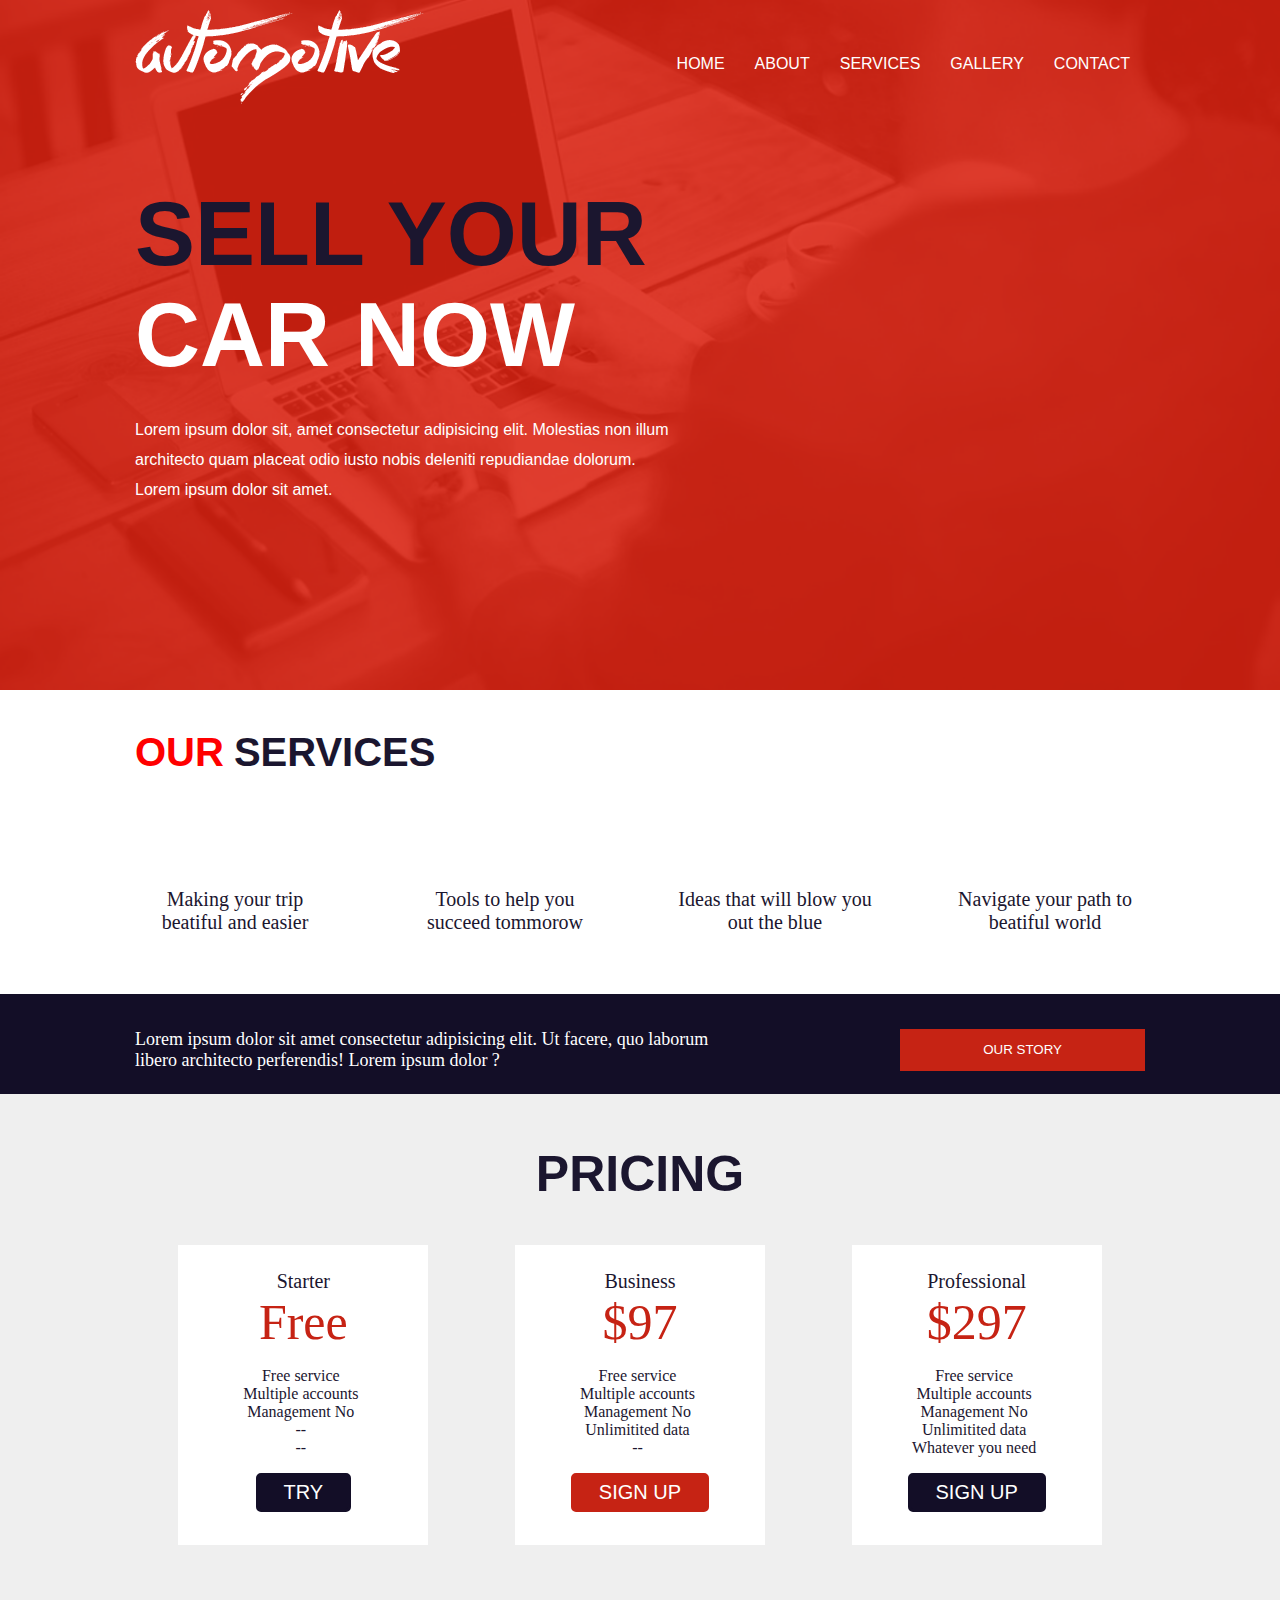
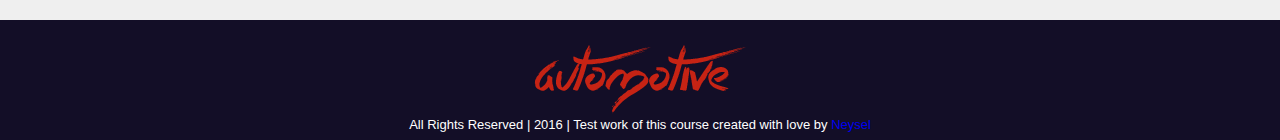
==== index.html @ a09e6fdf "test" ====
<!DOCTYPE html>
<html lang="en">
<head>
    <meta charset="UTF-8">
    <meta name="viewport" content="width=device-width, initial-scale=1.0">
    <link rel="stylesheet" href="css/site_page_work.css">
    <link rel="stylesheet" href="css/font-awesome.css">
   
    <title>Document</title>
</head>
<body>
  <div class="box">
      <!-- контейнер до синей коробки -->
      <div class="container">
              <div class="box_red">
                  <div class="menu">
                    <img src="img/png_for_work/Logo.png" alt="">
                    <div class="menu_items">
                      <div class="menu_item"> <a href="#"> HOME</a></div>
                      <div class="menu_item"> <a href="#"> ABOUT</a></div>
                      <div class="menu_item"> <a href="#"> SERVICES</a></div>
                      <div class="menu_item"> <a href="#"> GALLERY</a></div>
                      <div class="menu_item"> <a href="#"> contact</a></div>
                    </div>
                 </div>
               <div class="main">
                    <h1 class="main_text_big blue">SELL YOUR</h1>
                    <h1 class="main_text_big white">CAR NOW</h1>
                    <div class="main_text_small white">Lorem ipsum dolor sit, amet consectetur adipisicing elit. Molestias non illum architecto quam placeat odio iusto nobis deleniti repudiandae dolorum. Lorem ipsum dolor sit amet.</div>
                  </div>
              </div>
               <div class="box_white">
                 <div class="blue"></div>
                 </div>
                 <div class="menu_box_w"> <div class="red">OUR</div>SERVICES</div>
                    <div class="items">
                      <div class="item">
                        <i class="fa fa-heart-o" aria-hidden="true"></i>
                        <div class="text_item_box_w">Making your trip beatiful and easier</div>
                      </div>
                      <div class="item">
                        <i class="fa fa-wrench" aria-hidden="true"></i>
                        <div class="text_item_box_w">Tools to help you succeed tommorow</div>
                      </div>
                      <div class="item">
                        <i class="fa fa-lightbulb-o" aria-hidden="true"></i>
                        <div class="text_item_box_w">Ideas that will blow you out the blue</div>
                      </div>
                      <div class="item">
                        <i class="fa fa-compass" aria-hidden="true"></i>
                        <div class="text_item_box_w
                        ">Navigate your path to beatiful world</div>
                      </div>
                    </div>
                           <!-- контейнер до синей коробки -->
    </div>
                        <div class="box_blue">
                          <div class="container">
                            <div class="box_b_1">
                              <div class="text_blue_box">Lorem ipsum dolor sit amet consectetur adipisicing elit. Ut facere, quo laborum libero architecto perferendis! Lorem ipsum dolor ?</div>
                              <button class="blue_box">OUR STORY</button>
                          </div>
                    </div>
                  </div>
                <div class="box_w_2">
                  <div class="container">
                   <h2>PRICING</h2>
                   <div class="items_2">
                     <div class="cards">
                       <div class="head_item">Starter</div>
                       <div class="price">Free</div>
                       <ul class="pluses">
                         <li>Free service</li>
                         <li>Multiple accounts</li>
                         <li>Management No</li>
                         <li>--</li>
                         <li>--</li>
                       </ul>
                       <button class="B try">TRY</button>
                     </div>
                     <div class="cards">
                      <div class="head_item">Business</div>
                      <div class="price">$97</div>
                      <ul class="pluses">
                        <li>Free service</li>
                        <li>Multiple accounts</li>
                        <li>Management No</li>
                        <li>Unlimitited data</li>
                        <li>--</li>
                      </ul>
                      <button class="B Business">SIGN UP</button>
                     </div>
                     <div class="cards">
                      <div class="head_item">Professional</div>
                      <div class="price">$297</div>
                      <ul class="pluses">
                        <li>Free service</li>
                        <li>Multiple accounts</li>
                        <li>Management No</li>
                        <li>Unlimitited data</li>
                        <li>Whatever you need</li>
                      </ul>
                      <button class="B Professional">SIGN UP</button>
                     </div>
                   </div>
                  </div>
                </div>
                   <div class="box_blue__footer">
                    <div class="container">
                      <img class="logo_copy" src="img/png_for_work/Logo copy.png" alt="">
                     <div class="footer_text">All Rights Reserved | 2016 | Test work of this course created with love by <a href="#">Neysel</a></div>
                     
                    </div>
                   </div>
                </div>
          </div>
         
          
</body>
</html>
---- css/site_page_work.css ----
* {
    box-sizing: border-box;
}
.box {
    background-image: url(../img/png_for_work/layer13.png);
    background-size: cover;
    max-height: 690px;
    color: #1b162f;
}
.container {
    text-align: center;
    width: 1010px;
    text-decoration: none;
    margin: 0 auto;
    font-family: arial;
}
ul {
    list-style: none;
}
a {
    text-decoration: none;
}
body {
    margin: 0;
}
.white {
    color: white;
}
.red {
    color: red;
}
.menu {
    display: flex;
    justify-content: space-between;
    padding-top: 10px;
}


.menu_items {
    padding-top: 45px;
    display: flex;
    justify-content: right;
    text-transform: uppercase;
}

.menu_item a {
    color: white;
    padding: 15px;
}

.menu_item a:hover {
background-color: rgb(9, 9, 56);
border-radius: 10px;
}


.main {
    width: 550px;
    padding-top: 50px;
    text-align: left;
}

.main_text_big {
    font-size: 90px;
    line-height: 40px;
}
.main_text_small {
    text-align: left;
    line-height: 30px;
    font-family: 'Trebuchet MS', 'Lucida Sans Unicode', 'Lucida Grande', 'Lucida Sans', Arial, sans-serif;
}

.menu_box_w {
    margin-top: 225px;
    display: flex;
    text-align: left;
    font-size: 40px;
    font-weight: bold;
}

.menu_box_w .red {
    padding-right: 10px;
}

.items {
    margin-top: 75px;
    display: flex;
    font-family: 'Times New Roman', Times, serif;
    justify-content: space-between;
}
.item {
    width: 200px;
}
.fa {
    font-size: 150px;
}

.text_item_box_w {
    margin-top: 20px;
    font-size: 20px;
}

.box_blue {
    margin-top: 60px;
    background-color: #130e27;
    height: 100px;
}
.box_b_1 {
    display: flex;
    color: white;
    justify-content: space-between;
}

.text_blue_box {
    margin-top: 35px;
    text-align: left;
    width: 600px;
    font-family: 'Times New Roman', Times, serif;
    font-size: 18px;
}
button.blue_box {
    background-color: #c62314;
    color: white;
    border: #c62314 solid;
    cursor: pointer;
    padding: 0px 80px;
    margin-top: 35px;
}

.box_w_2 {
    padding-top: 10px;
    background-color: #efefef;
    padding-bottom: 75px;
}

h2 {
    text-align: center;
    font-size: 50px;
}


.items_2 {
    display: flex;
    justify-content: space-around;
}
.cards { 
    padding-top: 25px;
    height: 300px;
    width: 250px;
    background-color: #fff;
    font-family: 'Times New Roman';
}
.head_item {
 font-size: 20px;
}
.price {
    color: #c62314;
    font-size: 50px;
}

.pluses {
    margin-right: 45px;
}

button.B {
    padding: 5px 25px;
    color: #fff;
    font-size: 20px;
}
button.try {
   background-color: #130e27;
   border: #130e27 solid;
   cursor: pointer;
   border-radius: 5px;
}
.Business {
    background-color: #c62314;
    border: #c62314 solid;
    cursor: pointer;
    border-radius: 5px;
 }
.Professional {
    background-color: #130e27;
    border: #130e27 solid;
    cursor: pointer;
    border-radius: 5px;
 }
.box_blue__footer {
    padding-top: 25px;
    background-color: #130e27;
    height: 120px;
    font-size: 13px;
}
.footer_text {
    
    color: #fff;
}
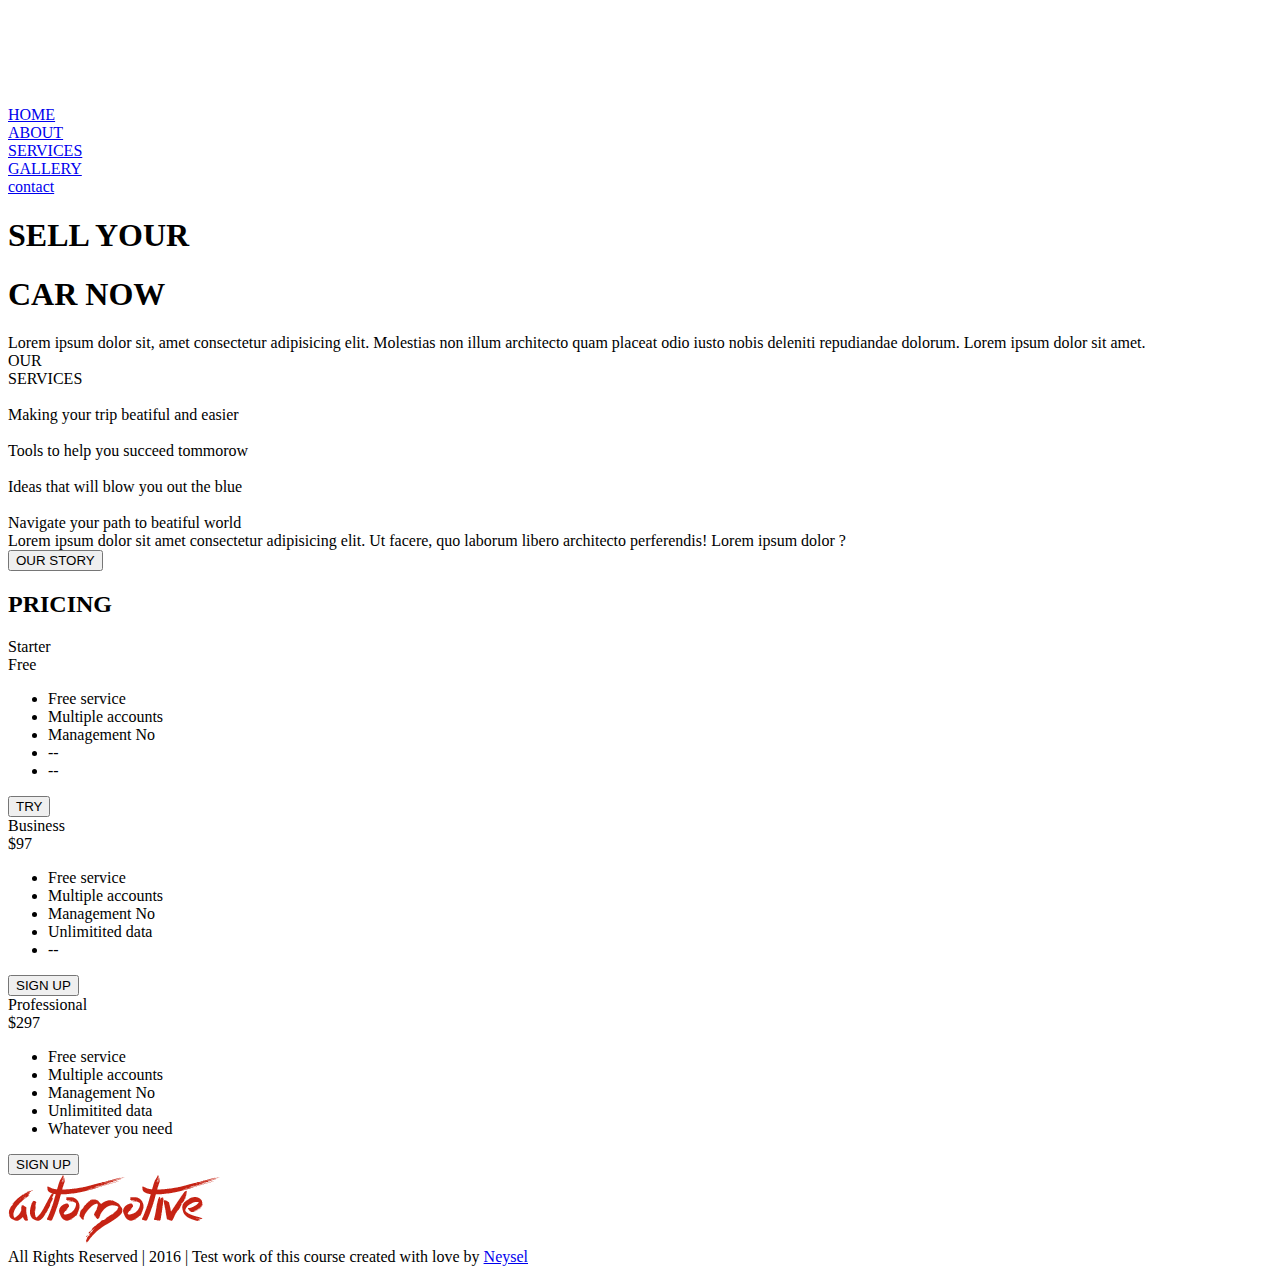
==== commit e72ce50e: "test" ====
--- a/index.html
+++ b/index.html
@@ -3,7 +3,7 @@
 <head>
     <meta charset="UTF-8">
     <meta name="viewport" content="width=device-width, initial-scale=1.0">
-    <link rel="stylesheet" href="css/site_page_work.css">
+    <!-- <link rel="stylesheet" href="css/site_page_work.css"> -->
     <link rel="stylesheet" href="css/font-awesome.css">
    
     <title>Document</title>
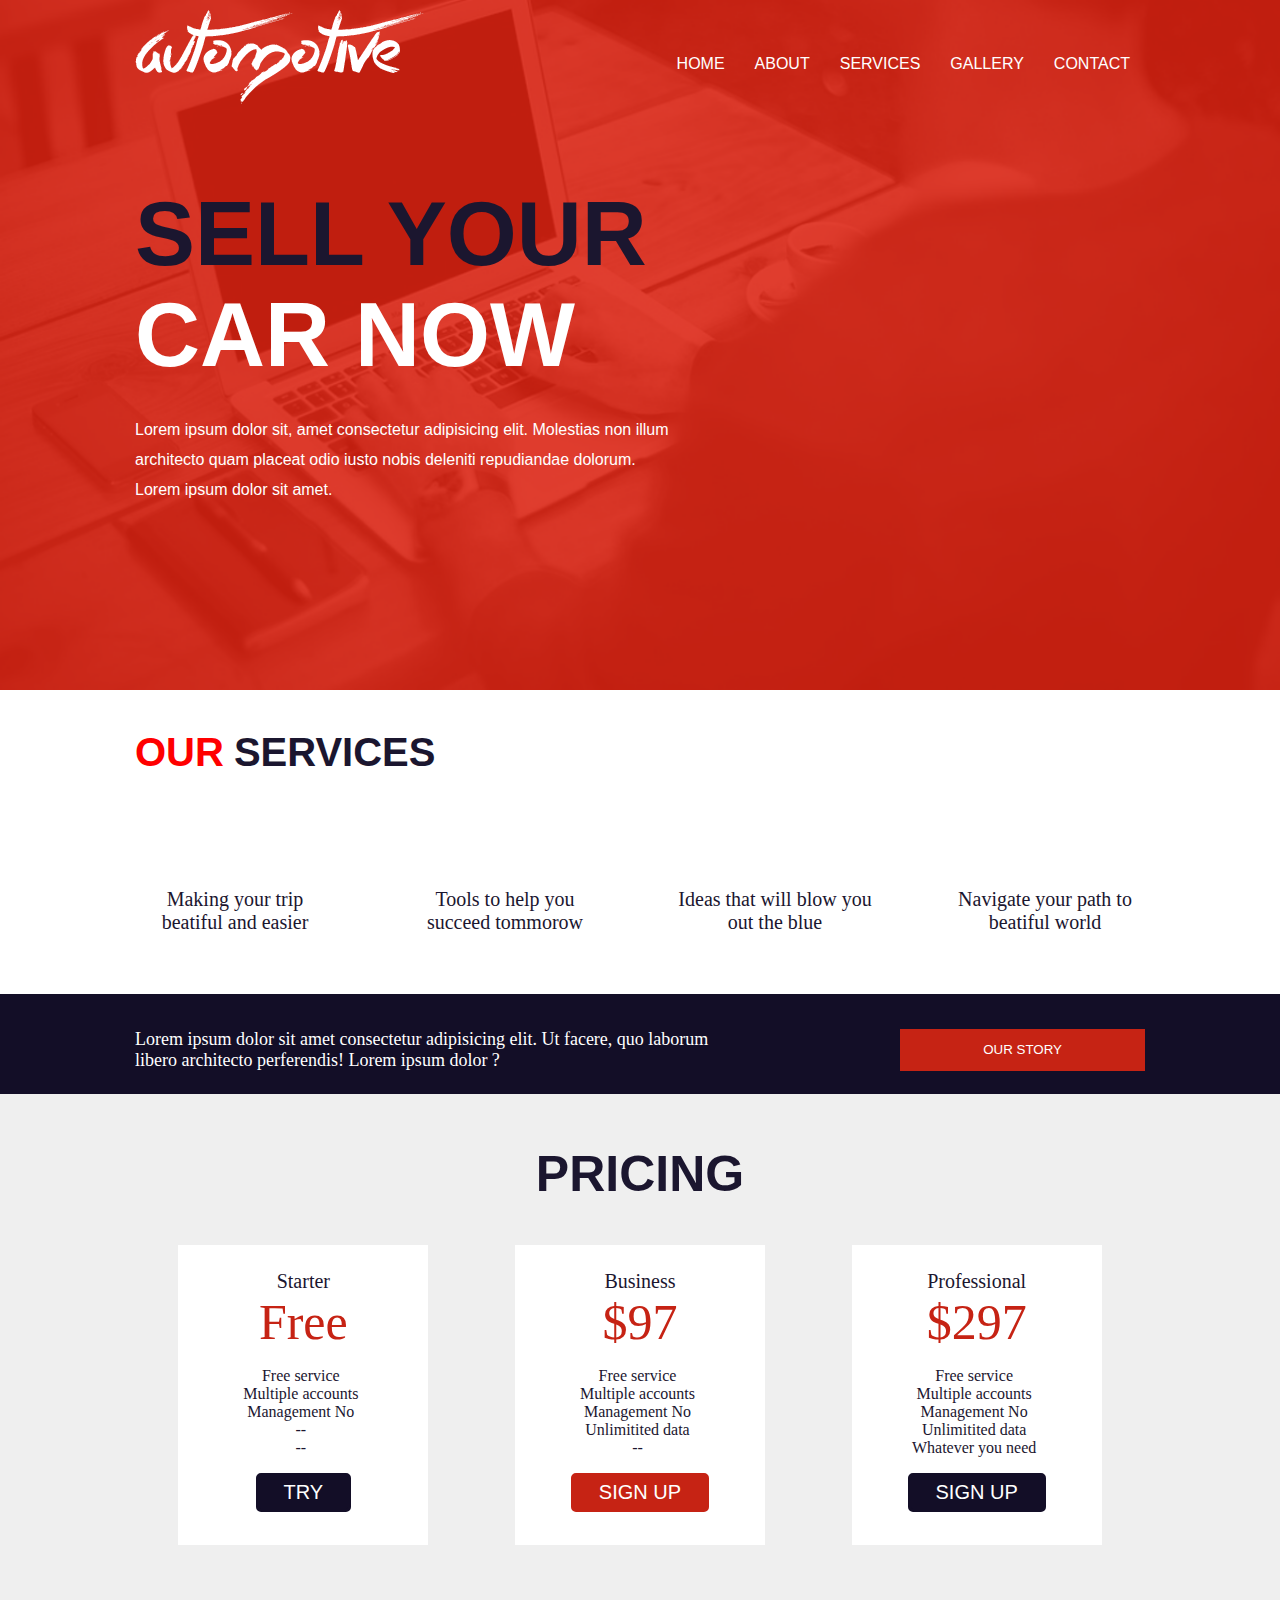
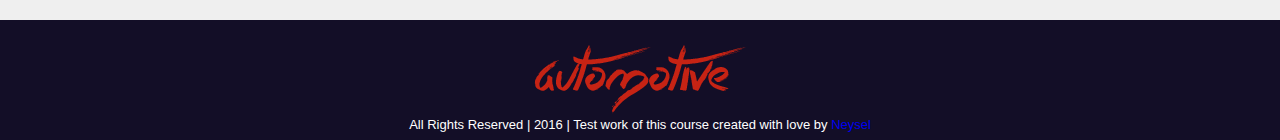
==== commit 5bfcbf96: "TEST TEST" ====
--- a/index.html
+++ b/index.html
@@ -3,7 +3,7 @@
 <head>
     <meta charset="UTF-8">
     <meta name="viewport" content="width=device-width, initial-scale=1.0">
-    <!-- <link rel="stylesheet" href="css/site_page_work.css"> -->
+    <link rel="stylesheet" href="css/site_page_work.css">
     <link rel="stylesheet" href="css/font-awesome.css">
    
     <title>Document</title>
--- a/css/site_page_work.css
+++ b/css/site_page_work.css
@@ -195,3 +195,2338 @@
     
     color: #fff;
 }
+
+
+/* TEST TEST */
+
+@font-face {
+    font-family: 'FontAwesome';
+    src: url('../fonts/fontawesome-webfont.eot?v=4.7.0');
+    src: url('../fonts/fontawesome-webfont.eot?#iefix&v=4.7.0') format('embedded-opentype'), url('../fonts/fontawesome-webfont.woff2?v=4.7.0') format('woff2'), url('../fonts/fontawesome-webfont.woff?v=4.7.0') format('woff'), url('../fonts/fontawesome-webfont.ttf?v=4.7.0') format('truetype'), url('../fonts/fontawesome-webfont.svg?v=4.7.0#fontawesomeregular') format('svg');
+    font-weight: normal;
+    font-style: normal;
+  }
+  .fa {
+    display: inline-block;
+    font: normal normal normal 14px/1 FontAwesome;
+    font-size: inherit;
+    text-rendering: auto;
+    -webkit-font-smoothing: antialiased;
+    -moz-osx-font-smoothing: grayscale;
+  }
+  /* makes the font 33% larger relative to the icon container */
+  .fa-lg {
+    font-size: 1.33333333em;
+    line-height: 0.75em;
+    vertical-align: -15%;
+  }
+  .fa-2x {
+    font-size: 2em;
+  }
+  .fa-3x {
+    font-size: 3em;
+  }
+  .fa-4x {
+    font-size: 4em;
+  }
+  .fa-5x {
+    font-size: 5em;
+  }
+  .fa-fw {
+    width: 1.28571429em;
+    text-align: center;
+  }
+  .fa-ul {
+    padding-left: 0;
+    margin-left: 2.14285714em;
+    list-style-type: none;
+  }
+  .fa-ul > li {
+    position: relative;
+  }
+  .fa-li {
+    position: absolute;
+    left: -2.14285714em;
+    width: 2.14285714em;
+    top: 0.14285714em;
+    text-align: center;
+  }
+  .fa-li.fa-lg {
+    left: -1.85714286em;
+  }
+  .fa-border {
+    padding: .2em .25em .15em;
+    border: solid 0.08em #eeeeee;
+    border-radius: .1em;
+  }
+  .fa-pull-left {
+    float: left;
+  }
+  .fa-pull-right {
+    float: right;
+  }
+  .fa.fa-pull-left {
+    margin-right: .3em;
+  }
+  .fa.fa-pull-right {
+    margin-left: .3em;
+  }
+  /* Deprecated as of 4.4.0 */
+  .pull-right {
+    float: right;
+  }
+  .pull-left {
+    float: left;
+  }
+  .fa.pull-left {
+    margin-right: .3em;
+  }
+  .fa.pull-right {
+    margin-left: .3em;
+  }
+  .fa-spin {
+    -webkit-animation: fa-spin 2s infinite linear;
+    animation: fa-spin 2s infinite linear;
+  }
+  .fa-pulse {
+    -webkit-animation: fa-spin 1s infinite steps(8);
+    animation: fa-spin 1s infinite steps(8);
+  }
+  @-webkit-keyframes fa-spin {
+    0% {
+      -webkit-transform: rotate(0deg);
+      transform: rotate(0deg);
+    }
+    100% {
+      -webkit-transform: rotate(359deg);
+      transform: rotate(359deg);
+    }
+  }
+  @keyframes fa-spin {
+    0% {
+      -webkit-transform: rotate(0deg);
+      transform: rotate(0deg);
+    }
+    100% {
+      -webkit-transform: rotate(359deg);
+      transform: rotate(359deg);
+    }
+  }
+  .fa-rotate-90 {
+    -ms-filter: "progid:DXImageTransform.Microsoft.BasicImage(rotation=1)";
+    -webkit-transform: rotate(90deg);
+    -ms-transform: rotate(90deg);
+    transform: rotate(90deg);
+  }
+  .fa-rotate-180 {
+    -ms-filter: "progid:DXImageTransform.Microsoft.BasicImage(rotation=2)";
+    -webkit-transform: rotate(180deg);
+    -ms-transform: rotate(180deg);
+    transform: rotate(180deg);
+  }
+  .fa-rotate-270 {
+    -ms-filter: "progid:DXImageTransform.Microsoft.BasicImage(rotation=3)";
+    -webkit-transform: rotate(270deg);
+    -ms-transform: rotate(270deg);
+    transform: rotate(270deg);
+  }
+  .fa-flip-horizontal {
+    -ms-filter: "progid:DXImageTransform.Microsoft.BasicImage(rotation=0, mirror=1)";
+    -webkit-transform: scale(-1, 1);
+    -ms-transform: scale(-1, 1);
+    transform: scale(-1, 1);
+  }
+  .fa-flip-vertical {
+    -ms-filter: "progid:DXImageTransform.Microsoft.BasicImage(rotation=2, mirror=1)";
+    -webkit-transform: scale(1, -1);
+    -ms-transform: scale(1, -1);
+    transform: scale(1, -1);
+  }
+  :root .fa-rotate-90,
+  :root .fa-rotate-180,
+  :root .fa-rotate-270,
+  :root .fa-flip-horizontal,
+  :root .fa-flip-vertical {
+    filter: none;
+  }
+  .fa-stack {
+    position: relative;
+    display: inline-block;
+    width: 2em;
+    height: 2em;
+    line-height: 2em;
+    vertical-align: middle;
+  }
+  .fa-stack-1x,
+  .fa-stack-2x {
+    position: absolute;
+    left: 0;
+    width: 100%;
+    text-align: center;
+  }
+  .fa-stack-1x {
+    line-height: inherit;
+  }
+  .fa-stack-2x {
+    font-size: 2em;
+  }
+  .fa-inverse {
+    color: #ffffff;
+  }
+  /* Font Awesome uses the Unicode Private Use Area (PUA) to ensure screen
+     readers do not read off random characters that represent icons */
+  .fa-glass:before {
+    content: "\f000";
+  }
+  .fa-music:before {
+    content: "\f001";
+  }
+  .fa-search:before {
+    content: "\f002";
+  }
+  .fa-envelope-o:before {
+    content: "\f003";
+  }
+  .fa-heart:before {
+    content: "\f004";
+  }
+  .fa-star:before {
+    content: "\f005";
+  }
+  .fa-star-o:before {
+    content: "\f006";
+  }
+  .fa-user:before {
+    content: "\f007";
+  }
+  .fa-film:before {
+    content: "\f008";
+  }
+  .fa-th-large:before {
+    content: "\f009";
+  }
+  .fa-th:before {
+    content: "\f00a";
+  }
+  .fa-th-list:before {
+    content: "\f00b";
+  }
+  .fa-check:before {
+    content: "\f00c";
+  }
+  .fa-remove:before,
+  .fa-close:before,
+  .fa-times:before {
+    content: "\f00d";
+  }
+  .fa-search-plus:before {
+    content: "\f00e";
+  }
+  .fa-search-minus:before {
+    content: "\f010";
+  }
+  .fa-power-off:before {
+    content: "\f011";
+  }
+  .fa-signal:before {
+    content: "\f012";
+  }
+  .fa-gear:before,
+  .fa-cog:before {
+    content: "\f013";
+  }
+  .fa-trash-o:before {
+    content: "\f014";
+  }
+  .fa-home:before {
+    content: "\f015";
+  }
+  .fa-file-o:before {
+    content: "\f016";
+  }
+  .fa-clock-o:before {
+    content: "\f017";
+  }
+  .fa-road:before {
+    content: "\f018";
+  }
+  .fa-download:before {
+    content: "\f019";
+  }
+  .fa-arrow-circle-o-down:before {
+    content: "\f01a";
+  }
+  .fa-arrow-circle-o-up:before {
+    content: "\f01b";
+  }
+  .fa-inbox:before {
+    content: "\f01c";
+  }
+  .fa-play-circle-o:before {
+    content: "\f01d";
+  }
+  .fa-rotate-right:before,
+  .fa-repeat:before {
+    content: "\f01e";
+  }
+  .fa-refresh:before {
+    content: "\f021";
+  }
+  .fa-list-alt:before {
+    content: "\f022";
+  }
+  .fa-lock:before {
+    content: "\f023";
+  }
+  .fa-flag:before {
+    content: "\f024";
+  }
+  .fa-headphones:before {
+    content: "\f025";
+  }
+  .fa-volume-off:before {
+    content: "\f026";
+  }
+  .fa-volume-down:before {
+    content: "\f027";
+  }
+  .fa-volume-up:before {
+    content: "\f028";
+  }
+  .fa-qrcode:before {
+    content: "\f029";
+  }
+  .fa-barcode:before {
+    content: "\f02a";
+  }
+  .fa-tag:before {
+    content: "\f02b";
+  }
+  .fa-tags:before {
+    content: "\f02c";
+  }
+  .fa-book:before {
+    content: "\f02d";
+  }
+  .fa-bookmark:before {
+    content: "\f02e";
+  }
+  .fa-print:before {
+    content: "\f02f";
+  }
+  .fa-camera:before {
+    content: "\f030";
+  }
+  .fa-font:before {
+    content: "\f031";
+  }
+  .fa-bold:before {
+    content: "\f032";
+  }
+  .fa-italic:before {
+    content: "\f033";
+  }
+  .fa-text-height:before {
+    content: "\f034";
+  }
+  .fa-text-width:before {
+    content: "\f035";
+  }
+  .fa-align-left:before {
+    content: "\f036";
+  }
+  .fa-align-center:before {
+    content: "\f037";
+  }
+  .fa-align-right:before {
+    content: "\f038";
+  }
+  .fa-align-justify:before {
+    content: "\f039";
+  }
+  .fa-list:before {
+    content: "\f03a";
+  }
+  .fa-dedent:before,
+  .fa-outdent:before {
+    content: "\f03b";
+  }
+  .fa-indent:before {
+    content: "\f03c";
+  }
+  .fa-video-camera:before {
+    content: "\f03d";
+  }
+  .fa-photo:before,
+  .fa-image:before,
+  .fa-picture-o:before {
+    content: "\f03e";
+  }
+  .fa-pencil:before {
+    content: "\f040";
+  }
+  .fa-map-marker:before {
+    content: "\f041";
+  }
+  .fa-adjust:before {
+    content: "\f042";
+  }
+  .fa-tint:before {
+    content: "\f043";
+  }
+  .fa-edit:before,
+  .fa-pencil-square-o:before {
+    content: "\f044";
+  }
+  .fa-share-square-o:before {
+    content: "\f045";
+  }
+  .fa-check-square-o:before {
+    content: "\f046";
+  }
+  .fa-arrows:before {
+    content: "\f047";
+  }
+  .fa-step-backward:before {
+    content: "\f048";
+  }
+  .fa-fast-backward:before {
+    content: "\f049";
+  }
+  .fa-backward:before {
+    content: "\f04a";
+  }
+  .fa-play:before {
+    content: "\f04b";
+  }
+  .fa-pause:before {
+    content: "\f04c";
+  }
+  .fa-stop:before {
+    content: "\f04d";
+  }
+  .fa-forward:before {
+    content: "\f04e";
+  }
+  .fa-fast-forward:before {
+    content: "\f050";
+  }
+  .fa-step-forward:before {
+    content: "\f051";
+  }
+  .fa-eject:before {
+    content: "\f052";
+  }
+  .fa-chevron-left:before {
+    content: "\f053";
+  }
+  .fa-chevron-right:before {
+    content: "\f054";
+  }
+  .fa-plus-circle:before {
+    content: "\f055";
+  }
+  .fa-minus-circle:before {
+    content: "\f056";
+  }
+  .fa-times-circle:before {
+    content: "\f057";
+  }
+  .fa-check-circle:before {
+    content: "\f058";
+  }
+  .fa-question-circle:before {
+    content: "\f059";
+  }
+  .fa-info-circle:before {
+    content: "\f05a";
+  }
+  .fa-crosshairs:before {
+    content: "\f05b";
+  }
+  .fa-times-circle-o:before {
+    content: "\f05c";
+  }
+  .fa-check-circle-o:before {
+    content: "\f05d";
+  }
+  .fa-ban:before {
+    content: "\f05e";
+  }
+  .fa-arrow-left:before {
+    content: "\f060";
+  }
+  .fa-arrow-right:before {
+    content: "\f061";
+  }
+  .fa-arrow-up:before {
+    content: "\f062";
+  }
+  .fa-arrow-down:before {
+    content: "\f063";
+  }
+  .fa-mail-forward:before,
+  .fa-share:before {
+    content: "\f064";
+  }
+  .fa-expand:before {
+    content: "\f065";
+  }
+  .fa-compress:before {
+    content: "\f066";
+  }
+  .fa-plus:before {
+    content: "\f067";
+  }
+  .fa-minus:before {
+    content: "\f068";
+  }
+  .fa-asterisk:before {
+    content: "\f069";
+  }
+  .fa-exclamation-circle:before {
+    content: "\f06a";
+  }
+  .fa-gift:before {
+    content: "\f06b";
+  }
+  .fa-leaf:before {
+    content: "\f06c";
+  }
+  .fa-fire:before {
+    content: "\f06d";
+  }
+  .fa-eye:before {
+    content: "\f06e";
+  }
+  .fa-eye-slash:before {
+    content: "\f070";
+  }
+  .fa-warning:before,
+  .fa-exclamation-triangle:before {
+    content: "\f071";
+  }
+  .fa-plane:before {
+    content: "\f072";
+  }
+  .fa-calendar:before {
+    content: "\f073";
+  }
+  .fa-random:before {
+    content: "\f074";
+  }
+  .fa-comment:before {
+    content: "\f075";
+  }
+  .fa-magnet:before {
+    content: "\f076";
+  }
+  .fa-chevron-up:before {
+    content: "\f077";
+  }
+  .fa-chevron-down:before {
+    content: "\f078";
+  }
+  .fa-retweet:before {
+    content: "\f079";
+  }
+  .fa-shopping-cart:before {
+    content: "\f07a";
+  }
+  .fa-folder:before {
+    content: "\f07b";
+  }
+  .fa-folder-open:before {
+    content: "\f07c";
+  }
+  .fa-arrows-v:before {
+    content: "\f07d";
+  }
+  .fa-arrows-h:before {
+    content: "\f07e";
+  }
+  .fa-bar-chart-o:before,
+  .fa-bar-chart:before {
+    content: "\f080";
+  }
+  .fa-twitter-square:before {
+    content: "\f081";
+  }
+  .fa-facebook-square:before {
+    content: "\f082";
+  }
+  .fa-camera-retro:before {
+    content: "\f083";
+  }
+  .fa-key:before {
+    content: "\f084";
+  }
+  .fa-gears:before,
+  .fa-cogs:before {
+    content: "\f085";
+  }
+  .fa-comments:before {
+    content: "\f086";
+  }
+  .fa-thumbs-o-up:before {
+    content: "\f087";
+  }
+  .fa-thumbs-o-down:before {
+    content: "\f088";
+  }
+  .fa-star-half:before {
+    content: "\f089";
+  }
+  .fa-heart-o:before {
+    content: "\f08a";
+  }
+  .fa-sign-out:before {
+    content: "\f08b";
+  }
+  .fa-linkedin-square:before {
+    content: "\f08c";
+  }
+  .fa-thumb-tack:before {
+    content: "\f08d";
+  }
+  .fa-external-link:before {
+    content: "\f08e";
+  }
+  .fa-sign-in:before {
+    content: "\f090";
+  }
+  .fa-trophy:before {
+    content: "\f091";
+  }
+  .fa-github-square:before {
+    content: "\f092";
+  }
+  .fa-upload:before {
+    content: "\f093";
+  }
+  .fa-lemon-o:before {
+    content: "\f094";
+  }
+  .fa-phone:before {
+    content: "\f095";
+  }
+  .fa-square-o:before {
+    content: "\f096";
+  }
+  .fa-bookmark-o:before {
+    content: "\f097";
+  }
+  .fa-phone-square:before {
+    content: "\f098";
+  }
+  .fa-twitter:before {
+    content: "\f099";
+  }
+  .fa-facebook-f:before,
+  .fa-facebook:before {
+    content: "\f09a";
+  }
+  .fa-github:before {
+    content: "\f09b";
+  }
+  .fa-unlock:before {
+    content: "\f09c";
+  }
+  .fa-credit-card:before {
+    content: "\f09d";
+  }
+  .fa-feed:before,
+  .fa-rss:before {
+    content: "\f09e";
+  }
+  .fa-hdd-o:before {
+    content: "\f0a0";
+  }
+  .fa-bullhorn:before {
+    content: "\f0a1";
+  }
+  .fa-bell:before {
+    content: "\f0f3";
+  }
+  .fa-certificate:before {
+    content: "\f0a3";
+  }
+  .fa-hand-o-right:before {
+    content: "\f0a4";
+  }
+  .fa-hand-o-left:before {
+    content: "\f0a5";
+  }
+  .fa-hand-o-up:before {
+    content: "\f0a6";
+  }
+  .fa-hand-o-down:before {
+    content: "\f0a7";
+  }
+  .fa-arrow-circle-left:before {
+    content: "\f0a8";
+  }
+  .fa-arrow-circle-right:before {
+    content: "\f0a9";
+  }
+  .fa-arrow-circle-up:before {
+    content: "\f0aa";
+  }
+  .fa-arrow-circle-down:before {
+    content: "\f0ab";
+  }
+  .fa-globe:before {
+    content: "\f0ac";
+  }
+  .fa-wrench:before {
+    content: "\f0ad";
+  }
+  .fa-tasks:before {
+    content: "\f0ae";
+  }
+  .fa-filter:before {
+    content: "\f0b0";
+  }
+  .fa-briefcase:before {
+    content: "\f0b1";
+  }
+  .fa-arrows-alt:before {
+    content: "\f0b2";
+  }
+  .fa-group:before,
+  .fa-users:before {
+    content: "\f0c0";
+  }
+  .fa-chain:before,
+  .fa-link:before {
+    content: "\f0c1";
+  }
+  .fa-cloud:before {
+    content: "\f0c2";
+  }
+  .fa-flask:before {
+    content: "\f0c3";
+  }
+  .fa-cut:before,
+  .fa-scissors:before {
+    content: "\f0c4";
+  }
+  .fa-copy:before,
+  .fa-files-o:before {
+    content: "\f0c5";
+  }
+  .fa-paperclip:before {
+    content: "\f0c6";
+  }
+  .fa-save:before,
+  .fa-floppy-o:before {
+    content: "\f0c7";
+  }
+  .fa-square:before {
+    content: "\f0c8";
+  }
+  .fa-navicon:before,
+  .fa-reorder:before,
+  .fa-bars:before {
+    content: "\f0c9";
+  }
+  .fa-list-ul:before {
+    content: "\f0ca";
+  }
+  .fa-list-ol:before {
+    content: "\f0cb";
+  }
+  .fa-strikethrough:before {
+    content: "\f0cc";
+  }
+  .fa-underline:before {
+    content: "\f0cd";
+  }
+  .fa-table:before {
+    content: "\f0ce";
+  }
+  .fa-magic:before {
+    content: "\f0d0";
+  }
+  .fa-truck:before {
+    content: "\f0d1";
+  }
+  .fa-pinterest:before {
+    content: "\f0d2";
+  }
+  .fa-pinterest-square:before {
+    content: "\f0d3";
+  }
+  .fa-google-plus-square:before {
+    content: "\f0d4";
+  }
+  .fa-google-plus:before {
+    content: "\f0d5";
+  }
+  .fa-money:before {
+    content: "\f0d6";
+  }
+  .fa-caret-down:before {
+    content: "\f0d7";
+  }
+  .fa-caret-up:before {
+    content: "\f0d8";
+  }
+  .fa-caret-left:before {
+    content: "\f0d9";
+  }
+  .fa-caret-right:before {
+    content: "\f0da";
+  }
+  .fa-columns:before {
+    content: "\f0db";
+  }
+  .fa-unsorted:before,
+  .fa-sort:before {
+    content: "\f0dc";
+  }
+  .fa-sort-down:before,
+  .fa-sort-desc:before {
+    content: "\f0dd";
+  }
+  .fa-sort-up:before,
+  .fa-sort-asc:before {
+    content: "\f0de";
+  }
+  .fa-envelope:before {
+    content: "\f0e0";
+  }
+  .fa-linkedin:before {
+    content: "\f0e1";
+  }
+  .fa-rotate-left:before,
+  .fa-undo:before {
+    content: "\f0e2";
+  }
+  .fa-legal:before,
+  .fa-gavel:before {
+    content: "\f0e3";
+  }
+  .fa-dashboard:before,
+  .fa-tachometer:before {
+    content: "\f0e4";
+  }
+  .fa-comment-o:before {
+    content: "\f0e5";
+  }
+  .fa-comments-o:before {
+    content: "\f0e6";
+  }
+  .fa-flash:before,
+  .fa-bolt:before {
+    content: "\f0e7";
+  }
+  .fa-sitemap:before {
+    content: "\f0e8";
+  }
+  .fa-umbrella:before {
+    content: "\f0e9";
+  }
+  .fa-paste:before,
+  .fa-clipboard:before {
+    content: "\f0ea";
+  }
+  .fa-lightbulb-o:before {
+    content: "\f0eb";
+  }
+  .fa-exchange:before {
+    content: "\f0ec";
+  }
+  .fa-cloud-download:before {
+    content: "\f0ed";
+  }
+  .fa-cloud-upload:before {
+    content: "\f0ee";
+  }
+  .fa-user-md:before {
+    content: "\f0f0";
+  }
+  .fa-stethoscope:before {
+    content: "\f0f1";
+  }
+  .fa-suitcase:before {
+    content: "\f0f2";
+  }
+  .fa-bell-o:before {
+    content: "\f0a2";
+  }
+  .fa-coffee:before {
+    content: "\f0f4";
+  }
+  .fa-cutlery:before {
+    content: "\f0f5";
+  }
+  .fa-file-text-o:before {
+    content: "\f0f6";
+  }
+  .fa-building-o:before {
+    content: "\f0f7";
+  }
+  .fa-hospital-o:before {
+    content: "\f0f8";
+  }
+  .fa-ambulance:before {
+    content: "\f0f9";
+  }
+  .fa-medkit:before {
+    content: "\f0fa";
+  }
+  .fa-fighter-jet:before {
+    content: "\f0fb";
+  }
+  .fa-beer:before {
+    content: "\f0fc";
+  }
+  .fa-h-square:before {
+    content: "\f0fd";
+  }
+  .fa-plus-square:before {
+    content: "\f0fe";
+  }
+  .fa-angle-double-left:before {
+    content: "\f100";
+  }
+  .fa-angle-double-right:before {
+    content: "\f101";
+  }
+  .fa-angle-double-up:before {
+    content: "\f102";
+  }
+  .fa-angle-double-down:before {
+    content: "\f103";
+  }
+  .fa-angle-left:before {
+    content: "\f104";
+  }
+  .fa-angle-right:before {
+    content: "\f105";
+  }
+  .fa-angle-up:before {
+    content: "\f106";
+  }
+  .fa-angle-down:before {
+    content: "\f107";
+  }
+  .fa-desktop:before {
+    content: "\f108";
+  }
+  .fa-laptop:before {
+    content: "\f109";
+  }
+  .fa-tablet:before {
+    content: "\f10a";
+  }
+  .fa-mobile-phone:before,
+  .fa-mobile:before {
+    content: "\f10b";
+  }
+  .fa-circle-o:before {
+    content: "\f10c";
+  }
+  .fa-quote-left:before {
+    content: "\f10d";
+  }
+  .fa-quote-right:before {
+    content: "\f10e";
+  }
+  .fa-spinner:before {
+    content: "\f110";
+  }
+  .fa-circle:before {
+    content: "\f111";
+  }
+  .fa-mail-reply:before,
+  .fa-reply:before {
+    content: "\f112";
+  }
+  .fa-github-alt:before {
+    content: "\f113";
+  }
+  .fa-folder-o:before {
+    content: "\f114";
+  }
+  .fa-folder-open-o:before {
+    content: "\f115";
+  }
+  .fa-smile-o:before {
+    content: "\f118";
+  }
+  .fa-frown-o:before {
+    content: "\f119";
+  }
+  .fa-meh-o:before {
+    content: "\f11a";
+  }
+  .fa-gamepad:before {
+    content: "\f11b";
+  }
+  .fa-keyboard-o:before {
+    content: "\f11c";
+  }
+  .fa-flag-o:before {
+    content: "\f11d";
+  }
+  .fa-flag-checkered:before {
+    content: "\f11e";
+  }
+  .fa-terminal:before {
+    content: "\f120";
+  }
+  .fa-code:before {
+    content: "\f121";
+  }
+  .fa-mail-reply-all:before,
+  .fa-reply-all:before {
+    content: "\f122";
+  }
+  .fa-star-half-empty:before,
+  .fa-star-half-full:before,
+  .fa-star-half-o:before {
+    content: "\f123";
+  }
+  .fa-location-arrow:before {
+    content: "\f124";
+  }
+  .fa-crop:before {
+    content: "\f125";
+  }
+  .fa-code-fork:before {
+    content: "\f126";
+  }
+  .fa-unlink:before,
+  .fa-chain-broken:before {
+    content: "\f127";
+  }
+  .fa-question:before {
+    content: "\f128";
+  }
+  .fa-info:before {
+    content: "\f129";
+  }
+  .fa-exclamation:before {
+    content: "\f12a";
+  }
+  .fa-superscript:before {
+    content: "\f12b";
+  }
+  .fa-subscript:before {
+    content: "\f12c";
+  }
+  .fa-eraser:before {
+    content: "\f12d";
+  }
+  .fa-puzzle-piece:before {
+    content: "\f12e";
+  }
+  .fa-microphone:before {
+    content: "\f130";
+  }
+  .fa-microphone-slash:before {
+    content: "\f131";
+  }
+  .fa-shield:before {
+    content: "\f132";
+  }
+  .fa-calendar-o:before {
+    content: "\f133";
+  }
+  .fa-fire-extinguisher:before {
+    content: "\f134";
+  }
+  .fa-rocket:before {
+    content: "\f135";
+  }
+  .fa-maxcdn:before {
+    content: "\f136";
+  }
+  .fa-chevron-circle-left:before {
+    content: "\f137";
+  }
+  .fa-chevron-circle-right:before {
+    content: "\f138";
+  }
+  .fa-chevron-circle-up:before {
+    content: "\f139";
+  }
+  .fa-chevron-circle-down:before {
+    content: "\f13a";
+  }
+  .fa-html5:before {
+    content: "\f13b";
+  }
+  .fa-css3:before {
+    content: "\f13c";
+  }
+  .fa-anchor:before {
+    content: "\f13d";
+  }
+  .fa-unlock-alt:before {
+    content: "\f13e";
+  }
+  .fa-bullseye:before {
+    content: "\f140";
+  }
+  .fa-ellipsis-h:before {
+    content: "\f141";
+  }
+  .fa-ellipsis-v:before {
+    content: "\f142";
+  }
+  .fa-rss-square:before {
+    content: "\f143";
+  }
+  .fa-play-circle:before {
+    content: "\f144";
+  }
+  .fa-ticket:before {
+    content: "\f145";
+  }
+  .fa-minus-square:before {
+    content: "\f146";
+  }
+  .fa-minus-square-o:before {
+    content: "\f147";
+  }
+  .fa-level-up:before {
+    content: "\f148";
+  }
+  .fa-level-down:before {
+    content: "\f149";
+  }
+  .fa-check-square:before {
+    content: "\f14a";
+  }
+  .fa-pencil-square:before {
+    content: "\f14b";
+  }
+  .fa-external-link-square:before {
+    content: "\f14c";
+  }
+  .fa-share-square:before {
+    content: "\f14d";
+  }
+  .fa-compass:before {
+    content: "\f14e";
+  }
+  .fa-toggle-down:before,
+  .fa-caret-square-o-down:before {
+    content: "\f150";
+  }
+  .fa-toggle-up:before,
+  .fa-caret-square-o-up:before {
+    content: "\f151";
+  }
+  .fa-toggle-right:before,
+  .fa-caret-square-o-right:before {
+    content: "\f152";
+  }
+  .fa-euro:before,
+  .fa-eur:before {
+    content: "\f153";
+  }
+  .fa-gbp:before {
+    content: "\f154";
+  }
+  .fa-dollar:before,
+  .fa-usd:before {
+    content: "\f155";
+  }
+  .fa-rupee:before,
+  .fa-inr:before {
+    content: "\f156";
+  }
+  .fa-cny:before,
+  .fa-rmb:before,
+  .fa-yen:before,
+  .fa-jpy:before {
+    content: "\f157";
+  }
+  .fa-ruble:before,
+  .fa-rouble:before,
+  .fa-rub:before {
+    content: "\f158";
+  }
+  .fa-won:before,
+  .fa-krw:before {
+    content: "\f159";
+  }
+  .fa-bitcoin:before,
+  .fa-btc:before {
+    content: "\f15a";
+  }
+  .fa-file:before {
+    content: "\f15b";
+  }
+  .fa-file-text:before {
+    content: "\f15c";
+  }
+  .fa-sort-alpha-asc:before {
+    content: "\f15d";
+  }
+  .fa-sort-alpha-desc:before {
+    content: "\f15e";
+  }
+  .fa-sort-amount-asc:before {
+    content: "\f160";
+  }
+  .fa-sort-amount-desc:before {
+    content: "\f161";
+  }
+  .fa-sort-numeric-asc:before {
+    content: "\f162";
+  }
+  .fa-sort-numeric-desc:before {
+    content: "\f163";
+  }
+  .fa-thumbs-up:before {
+    content: "\f164";
+  }
+  .fa-thumbs-down:before {
+    content: "\f165";
+  }
+  .fa-youtube-square:before {
+    content: "\f166";
+  }
+  .fa-youtube:before {
+    content: "\f167";
+  }
+  .fa-xing:before {
+    content: "\f168";
+  }
+  .fa-xing-square:before {
+    content: "\f169";
+  }
+  .fa-youtube-play:before {
+    content: "\f16a";
+  }
+  .fa-dropbox:before {
+    content: "\f16b";
+  }
+  .fa-stack-overflow:before {
+    content: "\f16c";
+  }
+  .fa-instagram:before {
+    content: "\f16d";
+  }
+  .fa-flickr:before {
+    content: "\f16e";
+  }
+  .fa-adn:before {
+    content: "\f170";
+  }
+  .fa-bitbucket:before {
+    content: "\f171";
+  }
+  .fa-bitbucket-square:before {
+    content: "\f172";
+  }
+  .fa-tumblr:before {
+    content: "\f173";
+  }
+  .fa-tumblr-square:before {
+    content: "\f174";
+  }
+  .fa-long-arrow-down:before {
+    content: "\f175";
+  }
+  .fa-long-arrow-up:before {
+    content: "\f176";
+  }
+  .fa-long-arrow-left:before {
+    content: "\f177";
+  }
+  .fa-long-arrow-right:before {
+    content: "\f178";
+  }
+  .fa-apple:before {
+    content: "\f179";
+  }
+  .fa-windows:before {
+    content: "\f17a";
+  }
+  .fa-android:before {
+    content: "\f17b";
+  }
+  .fa-linux:before {
+    content: "\f17c";
+  }
+  .fa-dribbble:before {
+    content: "\f17d";
+  }
+  .fa-skype:before {
+    content: "\f17e";
+  }
+  .fa-foursquare:before {
+    content: "\f180";
+  }
+  .fa-trello:before {
+    content: "\f181";
+  }
+  .fa-female:before {
+    content: "\f182";
+  }
+  .fa-male:before {
+    content: "\f183";
+  }
+  .fa-gittip:before,
+  .fa-gratipay:before {
+    content: "\f184";
+  }
+  .fa-sun-o:before {
+    content: "\f185";
+  }
+  .fa-moon-o:before {
+    content: "\f186";
+  }
+  .fa-archive:before {
+    content: "\f187";
+  }
+  .fa-bug:before {
+    content: "\f188";
+  }
+  .fa-vk:before {
+    content: "\f189";
+  }
+  .fa-weibo:before {
+    content: "\f18a";
+  }
+  .fa-renren:before {
+    content: "\f18b";
+  }
+  .fa-pagelines:before {
+    content: "\f18c";
+  }
+  .fa-stack-exchange:before {
+    content: "\f18d";
+  }
+  .fa-arrow-circle-o-right:before {
+    content: "\f18e";
+  }
+  .fa-arrow-circle-o-left:before {
+    content: "\f190";
+  }
+  .fa-toggle-left:before,
+  .fa-caret-square-o-left:before {
+    content: "\f191";
+  }
+  .fa-dot-circle-o:before {
+    content: "\f192";
+  }
+  .fa-wheelchair:before {
+    content: "\f193";
+  }
+  .fa-vimeo-square:before {
+    content: "\f194";
+  }
+  .fa-turkish-lira:before,
+  .fa-try:before {
+    content: "\f195";
+  }
+  .fa-plus-square-o:before {
+    content: "\f196";
+  }
+  .fa-space-shuttle:before {
+    content: "\f197";
+  }
+  .fa-slack:before {
+    content: "\f198";
+  }
+  .fa-envelope-square:before {
+    content: "\f199";
+  }
+  .fa-wordpress:before {
+    content: "\f19a";
+  }
+  .fa-openid:before {
+    content: "\f19b";
+  }
+  .fa-institution:before,
+  .fa-bank:before,
+  .fa-university:before {
+    content: "\f19c";
+  }
+  .fa-mortar-board:before,
+  .fa-graduation-cap:before {
+    content: "\f19d";
+  }
+  .fa-yahoo:before {
+    content: "\f19e";
+  }
+  .fa-google:before {
+    content: "\f1a0";
+  }
+  .fa-reddit:before {
+    content: "\f1a1";
+  }
+  .fa-reddit-square:before {
+    content: "\f1a2";
+  }
+  .fa-stumbleupon-circle:before {
+    content: "\f1a3";
+  }
+  .fa-stumbleupon:before {
+    content: "\f1a4";
+  }
+  .fa-delicious:before {
+    content: "\f1a5";
+  }
+  .fa-digg:before {
+    content: "\f1a6";
+  }
+  .fa-pied-piper-pp:before {
+    content: "\f1a7";
+  }
+  .fa-pied-piper-alt:before {
+    content: "\f1a8";
+  }
+  .fa-drupal:before {
+    content: "\f1a9";
+  }
+  .fa-joomla:before {
+    content: "\f1aa";
+  }
+  .fa-language:before {
+    content: "\f1ab";
+  }
+  .fa-fax:before {
+    content: "\f1ac";
+  }
+  .fa-building:before {
+    content: "\f1ad";
+  }
+  .fa-child:before {
+    content: "\f1ae";
+  }
+  .fa-paw:before {
+    content: "\f1b0";
+  }
+  .fa-spoon:before {
+    content: "\f1b1";
+  }
+  .fa-cube:before {
+    content: "\f1b2";
+  }
+  .fa-cubes:before {
+    content: "\f1b3";
+  }
+  .fa-behance:before {
+    content: "\f1b4";
+  }
+  .fa-behance-square:before {
+    content: "\f1b5";
+  }
+  .fa-steam:before {
+    content: "\f1b6";
+  }
+  .fa-steam-square:before {
+    content: "\f1b7";
+  }
+  .fa-recycle:before {
+    content: "\f1b8";
+  }
+  .fa-automobile:before,
+  .fa-car:before {
+    content: "\f1b9";
+  }
+  .fa-cab:before,
+  .fa-taxi:before {
+    content: "\f1ba";
+  }
+  .fa-tree:before {
+    content: "\f1bb";
+  }
+  .fa-spotify:before {
+    content: "\f1bc";
+  }
+  .fa-deviantart:before {
+    content: "\f1bd";
+  }
+  .fa-soundcloud:before {
+    content: "\f1be";
+  }
+  .fa-database:before {
+    content: "\f1c0";
+  }
+  .fa-file-pdf-o:before {
+    content: "\f1c1";
+  }
+  .fa-file-word-o:before {
+    content: "\f1c2";
+  }
+  .fa-file-excel-o:before {
+    content: "\f1c3";
+  }
+  .fa-file-powerpoint-o:before {
+    content: "\f1c4";
+  }
+  .fa-file-photo-o:before,
+  .fa-file-picture-o:before,
+  .fa-file-image-o:before {
+    content: "\f1c5";
+  }
+  .fa-file-zip-o:before,
+  .fa-file-archive-o:before {
+    content: "\f1c6";
+  }
+  .fa-file-sound-o:before,
+  .fa-file-audio-o:before {
+    content: "\f1c7";
+  }
+  .fa-file-movie-o:before,
+  .fa-file-video-o:before {
+    content: "\f1c8";
+  }
+  .fa-file-code-o:before {
+    content: "\f1c9";
+  }
+  .fa-vine:before {
+    content: "\f1ca";
+  }
+  .fa-codepen:before {
+    content: "\f1cb";
+  }
+  .fa-jsfiddle:before {
+    content: "\f1cc";
+  }
+  .fa-life-bouy:before,
+  .fa-life-buoy:before,
+  .fa-life-saver:before,
+  .fa-support:before,
+  .fa-life-ring:before {
+    content: "\f1cd";
+  }
+  .fa-circle-o-notch:before {
+    content: "\f1ce";
+  }
+  .fa-ra:before,
+  .fa-resistance:before,
+  .fa-rebel:before {
+    content: "\f1d0";
+  }
+  .fa-ge:before,
+  .fa-empire:before {
+    content: "\f1d1";
+  }
+  .fa-git-square:before {
+    content: "\f1d2";
+  }
+  .fa-git:before {
+    content: "\f1d3";
+  }
+  .fa-y-combinator-square:before,
+  .fa-yc-square:before,
+  .fa-hacker-news:before {
+    content: "\f1d4";
+  }
+  .fa-tencent-weibo:before {
+    content: "\f1d5";
+  }
+  .fa-qq:before {
+    content: "\f1d6";
+  }
+  .fa-wechat:before,
+  .fa-weixin:before {
+    content: "\f1d7";
+  }
+  .fa-send:before,
+  .fa-paper-plane:before {
+    content: "\f1d8";
+  }
+  .fa-send-o:before,
+  .fa-paper-plane-o:before {
+    content: "\f1d9";
+  }
+  .fa-history:before {
+    content: "\f1da";
+  }
+  .fa-circle-thin:before {
+    content: "\f1db";
+  }
+  .fa-header:before {
+    content: "\f1dc";
+  }
+  .fa-paragraph:before {
+    content: "\f1dd";
+  }
+  .fa-sliders:before {
+    content: "\f1de";
+  }
+  .fa-share-alt:before {
+    content: "\f1e0";
+  }
+  .fa-share-alt-square:before {
+    content: "\f1e1";
+  }
+  .fa-bomb:before {
+    content: "\f1e2";
+  }
+  .fa-soccer-ball-o:before,
+  .fa-futbol-o:before {
+    content: "\f1e3";
+  }
+  .fa-tty:before {
+    content: "\f1e4";
+  }
+  .fa-binoculars:before {
+    content: "\f1e5";
+  }
+  .fa-plug:before {
+    content: "\f1e6";
+  }
+  .fa-slideshare:before {
+    content: "\f1e7";
+  }
+  .fa-twitch:before {
+    content: "\f1e8";
+  }
+  .fa-yelp:before {
+    content: "\f1e9";
+  }
+  .fa-newspaper-o:before {
+    content: "\f1ea";
+  }
+  .fa-wifi:before {
+    content: "\f1eb";
+  }
+  .fa-calculator:before {
+    content: "\f1ec";
+  }
+  .fa-paypal:before {
+    content: "\f1ed";
+  }
+  .fa-google-wallet:before {
+    content: "\f1ee";
+  }
+  .fa-cc-visa:before {
+    content: "\f1f0";
+  }
+  .fa-cc-mastercard:before {
+    content: "\f1f1";
+  }
+  .fa-cc-discover:before {
+    content: "\f1f2";
+  }
+  .fa-cc-amex:before {
+    content: "\f1f3";
+  }
+  .fa-cc-paypal:before {
+    content: "\f1f4";
+  }
+  .fa-cc-stripe:before {
+    content: "\f1f5";
+  }
+  .fa-bell-slash:before {
+    content: "\f1f6";
+  }
+  .fa-bell-slash-o:before {
+    content: "\f1f7";
+  }
+  .fa-trash:before {
+    content: "\f1f8";
+  }
+  .fa-copyright:before {
+    content: "\f1f9";
+  }
+  .fa-at:before {
+    content: "\f1fa";
+  }
+  .fa-eyedropper:before {
+    content: "\f1fb";
+  }
+  .fa-paint-brush:before {
+    content: "\f1fc";
+  }
+  .fa-birthday-cake:before {
+    content: "\f1fd";
+  }
+  .fa-area-chart:before {
+    content: "\f1fe";
+  }
+  .fa-pie-chart:before {
+    content: "\f200";
+  }
+  .fa-line-chart:before {
+    content: "\f201";
+  }
+  .fa-lastfm:before {
+    content: "\f202";
+  }
+  .fa-lastfm-square:before {
+    content: "\f203";
+  }
+  .fa-toggle-off:before {
+    content: "\f204";
+  }
+  .fa-toggle-on:before {
+    content: "\f205";
+  }
+  .fa-bicycle:before {
+    content: "\f206";
+  }
+  .fa-bus:before {
+    content: "\f207";
+  }
+  .fa-ioxhost:before {
+    content: "\f208";
+  }
+  .fa-angellist:before {
+    content: "\f209";
+  }
+  .fa-cc:before {
+    content: "\f20a";
+  }
+  .fa-shekel:before,
+  .fa-sheqel:before,
+  .fa-ils:before {
+    content: "\f20b";
+  }
+  .fa-meanpath:before {
+    content: "\f20c";
+  }
+  .fa-buysellads:before {
+    content: "\f20d";
+  }
+  .fa-connectdevelop:before {
+    content: "\f20e";
+  }
+  .fa-dashcube:before {
+    content: "\f210";
+  }
+  .fa-forumbee:before {
+    content: "\f211";
+  }
+  .fa-leanpub:before {
+    content: "\f212";
+  }
+  .fa-sellsy:before {
+    content: "\f213";
+  }
+  .fa-shirtsinbulk:before {
+    content: "\f214";
+  }
+  .fa-simplybuilt:before {
+    content: "\f215";
+  }
+  .fa-skyatlas:before {
+    content: "\f216";
+  }
+  .fa-cart-plus:before {
+    content: "\f217";
+  }
+  .fa-cart-arrow-down:before {
+    content: "\f218";
+  }
+  .fa-diamond:before {
+    content: "\f219";
+  }
+  .fa-ship:before {
+    content: "\f21a";
+  }
+  .fa-user-secret:before {
+    content: "\f21b";
+  }
+  .fa-motorcycle:before {
+    content: "\f21c";
+  }
+  .fa-street-view:before {
+    content: "\f21d";
+  }
+  .fa-heartbeat:before {
+    content: "\f21e";
+  }
+  .fa-venus:before {
+    content: "\f221";
+  }
+  .fa-mars:before {
+    content: "\f222";
+  }
+  .fa-mercury:before {
+    content: "\f223";
+  }
+  .fa-intersex:before,
+  .fa-transgender:before {
+    content: "\f224";
+  }
+  .fa-transgender-alt:before {
+    content: "\f225";
+  }
+  .fa-venus-double:before {
+    content: "\f226";
+  }
+  .fa-mars-double:before {
+    content: "\f227";
+  }
+  .fa-venus-mars:before {
+    content: "\f228";
+  }
+  .fa-mars-stroke:before {
+    content: "\f229";
+  }
+  .fa-mars-stroke-v:before {
+    content: "\f22a";
+  }
+  .fa-mars-stroke-h:before {
+    content: "\f22b";
+  }
+  .fa-neuter:before {
+    content: "\f22c";
+  }
+  .fa-genderless:before {
+    content: "\f22d";
+  }
+  .fa-facebook-official:before {
+    content: "\f230";
+  }
+  .fa-pinterest-p:before {
+    content: "\f231";
+  }
+  .fa-whatsapp:before {
+    content: "\f232";
+  }
+  .fa-server:before {
+    content: "\f233";
+  }
+  .fa-user-plus:before {
+    content: "\f234";
+  }
+  .fa-user-times:before {
+    content: "\f235";
+  }
+  .fa-hotel:before,
+  .fa-bed:before {
+    content: "\f236";
+  }
+  .fa-viacoin:before {
+    content: "\f237";
+  }
+  .fa-train:before {
+    content: "\f238";
+  }
+  .fa-subway:before {
+    content: "\f239";
+  }
+  .fa-medium:before {
+    content: "\f23a";
+  }
+  .fa-yc:before,
+  .fa-y-combinator:before {
+    content: "\f23b";
+  }
+  .fa-optin-monster:before {
+    content: "\f23c";
+  }
+  .fa-opencart:before {
+    content: "\f23d";
+  }
+  .fa-expeditedssl:before {
+    content: "\f23e";
+  }
+  .fa-battery-4:before,
+  .fa-battery:before,
+  .fa-battery-full:before {
+    content: "\f240";
+  }
+  .fa-battery-3:before,
+  .fa-battery-three-quarters:before {
+    content: "\f241";
+  }
+  .fa-battery-2:before,
+  .fa-battery-half:before {
+    content: "\f242";
+  }
+  .fa-battery-1:before,
+  .fa-battery-quarter:before {
+    content: "\f243";
+  }
+  .fa-battery-0:before,
+  .fa-battery-empty:before {
+    content: "\f244";
+  }
+  .fa-mouse-pointer:before {
+    content: "\f245";
+  }
+  .fa-i-cursor:before {
+    content: "\f246";
+  }
+  .fa-object-group:before {
+    content: "\f247";
+  }
+  .fa-object-ungroup:before {
+    content: "\f248";
+  }
+  .fa-sticky-note:before {
+    content: "\f249";
+  }
+  .fa-sticky-note-o:before {
+    content: "\f24a";
+  }
+  .fa-cc-jcb:before {
+    content: "\f24b";
+  }
+  .fa-cc-diners-club:before {
+    content: "\f24c";
+  }
+  .fa-clone:before {
+    content: "\f24d";
+  }
+  .fa-balance-scale:before {
+    content: "\f24e";
+  }
+  .fa-hourglass-o:before {
+    content: "\f250";
+  }
+  .fa-hourglass-1:before,
+  .fa-hourglass-start:before {
+    content: "\f251";
+  }
+  .fa-hourglass-2:before,
+  .fa-hourglass-half:before {
+    content: "\f252";
+  }
+  .fa-hourglass-3:before,
+  .fa-hourglass-end:before {
+    content: "\f253";
+  }
+  .fa-hourglass:before {
+    content: "\f254";
+  }
+  .fa-hand-grab-o:before,
+  .fa-hand-rock-o:before {
+    content: "\f255";
+  }
+  .fa-hand-stop-o:before,
+  .fa-hand-paper-o:before {
+    content: "\f256";
+  }
+  .fa-hand-scissors-o:before {
+    content: "\f257";
+  }
+  .fa-hand-lizard-o:before {
+    content: "\f258";
+  }
+  .fa-hand-spock-o:before {
+    content: "\f259";
+  }
+  .fa-hand-pointer-o:before {
+    content: "\f25a";
+  }
+  .fa-hand-peace-o:before {
+    content: "\f25b";
+  }
+  .fa-trademark:before {
+    content: "\f25c";
+  }
+  .fa-registered:before {
+    content: "\f25d";
+  }
+  .fa-creative-commons:before {
+    content: "\f25e";
+  }
+  .fa-gg:before {
+    content: "\f260";
+  }
+  .fa-gg-circle:before {
+    content: "\f261";
+  }
+  .fa-tripadvisor:before {
+    content: "\f262";
+  }
+  .fa-odnoklassniki:before {
+    content: "\f263";
+  }
+  .fa-odnoklassniki-square:before {
+    content: "\f264";
+  }
+  .fa-get-pocket:before {
+    content: "\f265";
+  }
+  .fa-wikipedia-w:before {
+    content: "\f266";
+  }
+  .fa-safari:before {
+    content: "\f267";
+  }
+  .fa-chrome:before {
+    content: "\f268";
+  }
+  .fa-firefox:before {
+    content: "\f269";
+  }
+  .fa-opera:before {
+    content: "\f26a";
+  }
+  .fa-internet-explorer:before {
+    content: "\f26b";
+  }
+  .fa-tv:before,
+  .fa-television:before {
+    content: "\f26c";
+  }
+  .fa-contao:before {
+    content: "\f26d";
+  }
+  .fa-500px:before {
+    content: "\f26e";
+  }
+  .fa-amazon:before {
+    content: "\f270";
+  }
+  .fa-calendar-plus-o:before {
+    content: "\f271";
+  }
+  .fa-calendar-minus-o:before {
+    content: "\f272";
+  }
+  .fa-calendar-times-o:before {
+    content: "\f273";
+  }
+  .fa-calendar-check-o:before {
+    content: "\f274";
+  }
+  .fa-industry:before {
+    content: "\f275";
+  }
+  .fa-map-pin:before {
+    content: "\f276";
+  }
+  .fa-map-signs:before {
+    content: "\f277";
+  }
+  .fa-map-o:before {
+    content: "\f278";
+  }
+  .fa-map:before {
+    content: "\f279";
+  }
+  .fa-commenting:before {
+    content: "\f27a";
+  }
+  .fa-commenting-o:before {
+    content: "\f27b";
+  }
+  .fa-houzz:before {
+    content: "\f27c";
+  }
+  .fa-vimeo:before {
+    content: "\f27d";
+  }
+  .fa-black-tie:before {
+    content: "\f27e";
+  }
+  .fa-fonticons:before {
+    content: "\f280";
+  }
+  .fa-reddit-alien:before {
+    content: "\f281";
+  }
+  .fa-edge:before {
+    content: "\f282";
+  }
+  .fa-credit-card-alt:before {
+    content: "\f283";
+  }
+  .fa-codiepie:before {
+    content: "\f284";
+  }
+  .fa-modx:before {
+    content: "\f285";
+  }
+  .fa-fort-awesome:before {
+    content: "\f286";
+  }
+  .fa-usb:before {
+    content: "\f287";
+  }
+  .fa-product-hunt:before {
+    content: "\f288";
+  }
+  .fa-mixcloud:before {
+    content: "\f289";
+  }
+  .fa-scribd:before {
+    content: "\f28a";
+  }
+  .fa-pause-circle:before {
+    content: "\f28b";
+  }
+  .fa-pause-circle-o:before {
+    content: "\f28c";
+  }
+  .fa-stop-circle:before {
+    content: "\f28d";
+  }
+  .fa-stop-circle-o:before {
+    content: "\f28e";
+  }
+  .fa-shopping-bag:before {
+    content: "\f290";
+  }
+  .fa-shopping-basket:before {
+    content: "\f291";
+  }
+  .fa-hashtag:before {
+    content: "\f292";
+  }
+  .fa-bluetooth:before {
+    content: "\f293";
+  }
+  .fa-bluetooth-b:before {
+    content: "\f294";
+  }
+  .fa-percent:before {
+    content: "\f295";
+  }
+  .fa-gitlab:before {
+    content: "\f296";
+  }
+  .fa-wpbeginner:before {
+    content: "\f297";
+  }
+  .fa-wpforms:before {
+    content: "\f298";
+  }
+  .fa-envira:before {
+    content: "\f299";
+  }
+  .fa-universal-access:before {
+    content: "\f29a";
+  }
+  .fa-wheelchair-alt:before {
+    content: "\f29b";
+  }
+  .fa-question-circle-o:before {
+    content: "\f29c";
+  }
+  .fa-blind:before {
+    content: "\f29d";
+  }
+  .fa-audio-description:before {
+    content: "\f29e";
+  }
+  .fa-volume-control-phone:before {
+    content: "\f2a0";
+  }
+  .fa-braille:before {
+    content: "\f2a1";
+  }
+  .fa-assistive-listening-systems:before {
+    content: "\f2a2";
+  }
+  .fa-asl-interpreting:before,
+  .fa-american-sign-language-interpreting:before {
+    content: "\f2a3";
+  }
+  .fa-deafness:before,
+  .fa-hard-of-hearing:before,
+  .fa-deaf:before {
+    content: "\f2a4";
+  }
+  .fa-glide:before {
+    content: "\f2a5";
+  }
+  .fa-glide-g:before {
+    content: "\f2a6";
+  }
+  .fa-signing:before,
+  .fa-sign-language:before {
+    content: "\f2a7";
+  }
+  .fa-low-vision:before {
+    content: "\f2a8";
+  }
+  .fa-viadeo:before {
+    content: "\f2a9";
+  }
+  .fa-viadeo-square:before {
+    content: "\f2aa";
+  }
+  .fa-snapchat:before {
+    content: "\f2ab";
+  }
+  .fa-snapchat-ghost:before {
+    content: "\f2ac";
+  }
+  .fa-snapchat-square:before {
+    content: "\f2ad";
+  }
+  .fa-pied-piper:before {
+    content: "\f2ae";
+  }
+  .fa-first-order:before {
+    content: "\f2b0";
+  }
+  .fa-yoast:before {
+    content: "\f2b1";
+  }
+  .fa-themeisle:before {
+    content: "\f2b2";
+  }
+  .fa-google-plus-circle:before,
+  .fa-google-plus-official:before {
+    content: "\f2b3";
+  }
+  .fa-fa:before,
+  .fa-font-awesome:before {
+    content: "\f2b4";
+  }
+  .fa-handshake-o:before {
+    content: "\f2b5";
+  }
+  .fa-envelope-open:before {
+    content: "\f2b6";
+  }
+  .fa-envelope-open-o:before {
+    content: "\f2b7";
+  }
+  .fa-linode:before {
+    content: "\f2b8";
+  }
+  .fa-address-book:before {
+    content: "\f2b9";
+  }
+  .fa-address-book-o:before {
+    content: "\f2ba";
+  }
+  .fa-vcard:before,
+  .fa-address-card:before {
+    content: "\f2bb";
+  }
+  .fa-vcard-o:before,
+  .fa-address-card-o:before {
+    content: "\f2bc";
+  }
+  .fa-user-circle:before {
+    content: "\f2bd";
+  }
+  .fa-user-circle-o:before {
+    content: "\f2be";
+  }
+  .fa-user-o:before {
+    content: "\f2c0";
+  }
+  .fa-id-badge:before {
+    content: "\f2c1";
+  }
+  .fa-drivers-license:before,
+  .fa-id-card:before {
+    content: "\f2c2";
+  }
+  .fa-drivers-license-o:before,
+  .fa-id-card-o:before {
+    content: "\f2c3";
+  }
+  .fa-quora:before {
+    content: "\f2c4";
+  }
+  .fa-free-code-camp:before {
+    content: "\f2c5";
+  }
+  .fa-telegram:before {
+    content: "\f2c6";
+  }
+  .fa-thermometer-4:before,
+  .fa-thermometer:before,
+  .fa-thermometer-full:before {
+    content: "\f2c7";
+  }
+  .fa-thermometer-3:before,
+  .fa-thermometer-three-quarters:before {
+    content: "\f2c8";
+  }
+  .fa-thermometer-2:before,
+  .fa-thermometer-half:before {
+    content: "\f2c9";
+  }
+  .fa-thermometer-1:before,
+  .fa-thermometer-quarter:before {
+    content: "\f2ca";
+  }
+  .fa-thermometer-0:before,
+  .fa-thermometer-empty:before {
+    content: "\f2cb";
+  }
+  .fa-shower:before {
+    content: "\f2cc";
+  }
+  .fa-bathtub:before,
+  .fa-s15:before,
+  .fa-bath:before {
+    content: "\f2cd";
+  }
+  .fa-podcast:before {
+    content: "\f2ce";
+  }
+  .fa-window-maximize:before {
+    content: "\f2d0";
+  }
+  .fa-window-minimize:before {
+    content: "\f2d1";
+  }
+  .fa-window-restore:before {
+    content: "\f2d2";
+  }
+  .fa-times-rectangle:before,
+  .fa-window-close:before {
+    content: "\f2d3";
+  }
+  .fa-times-rectangle-o:before,
+  .fa-window-close-o:before {
+    content: "\f2d4";
+  }
+  .fa-bandcamp:before {
+    content: "\f2d5";
+  }
+  .fa-grav:before {
+    content: "\f2d6";
+  }
+  .fa-etsy:before {
+    content: "\f2d7";
+  }
+  .fa-imdb:before {
+    content: "\f2d8";
+  }
+  .fa-ravelry:before {
+    content: "\f2d9";
+  }
+  .fa-eercast:before {
+    content: "\f2da";
+  }
+  .fa-microchip:before {
+    content: "\f2db";
+  }
+  .fa-snowflake-o:before {
+    content: "\f2dc";
+  }
+  .fa-superpowers:before {
+    content: "\f2dd";
+  }
+  .fa-wpexplorer:before {
+    content: "\f2de";
+  }
+  .fa-meetup:before {
+    content: "\f2e0";
+  }
+  .sr-only {
+    position: absolute;
+    width: 1px;
+    height: 1px;
+    padding: 0;
+    margin: -1px;
+    overflow: hidden;
+    clip: rect(0, 0, 0, 0);
+    border: 0;
+  }
+  .sr-only-focusable:active,
+  .sr-only-focusable:focus {
+    position: static;
+    width: auto;
+    height: auto;
+    margin: 0;
+    overflow: visible;
+    clip: auto;
+  }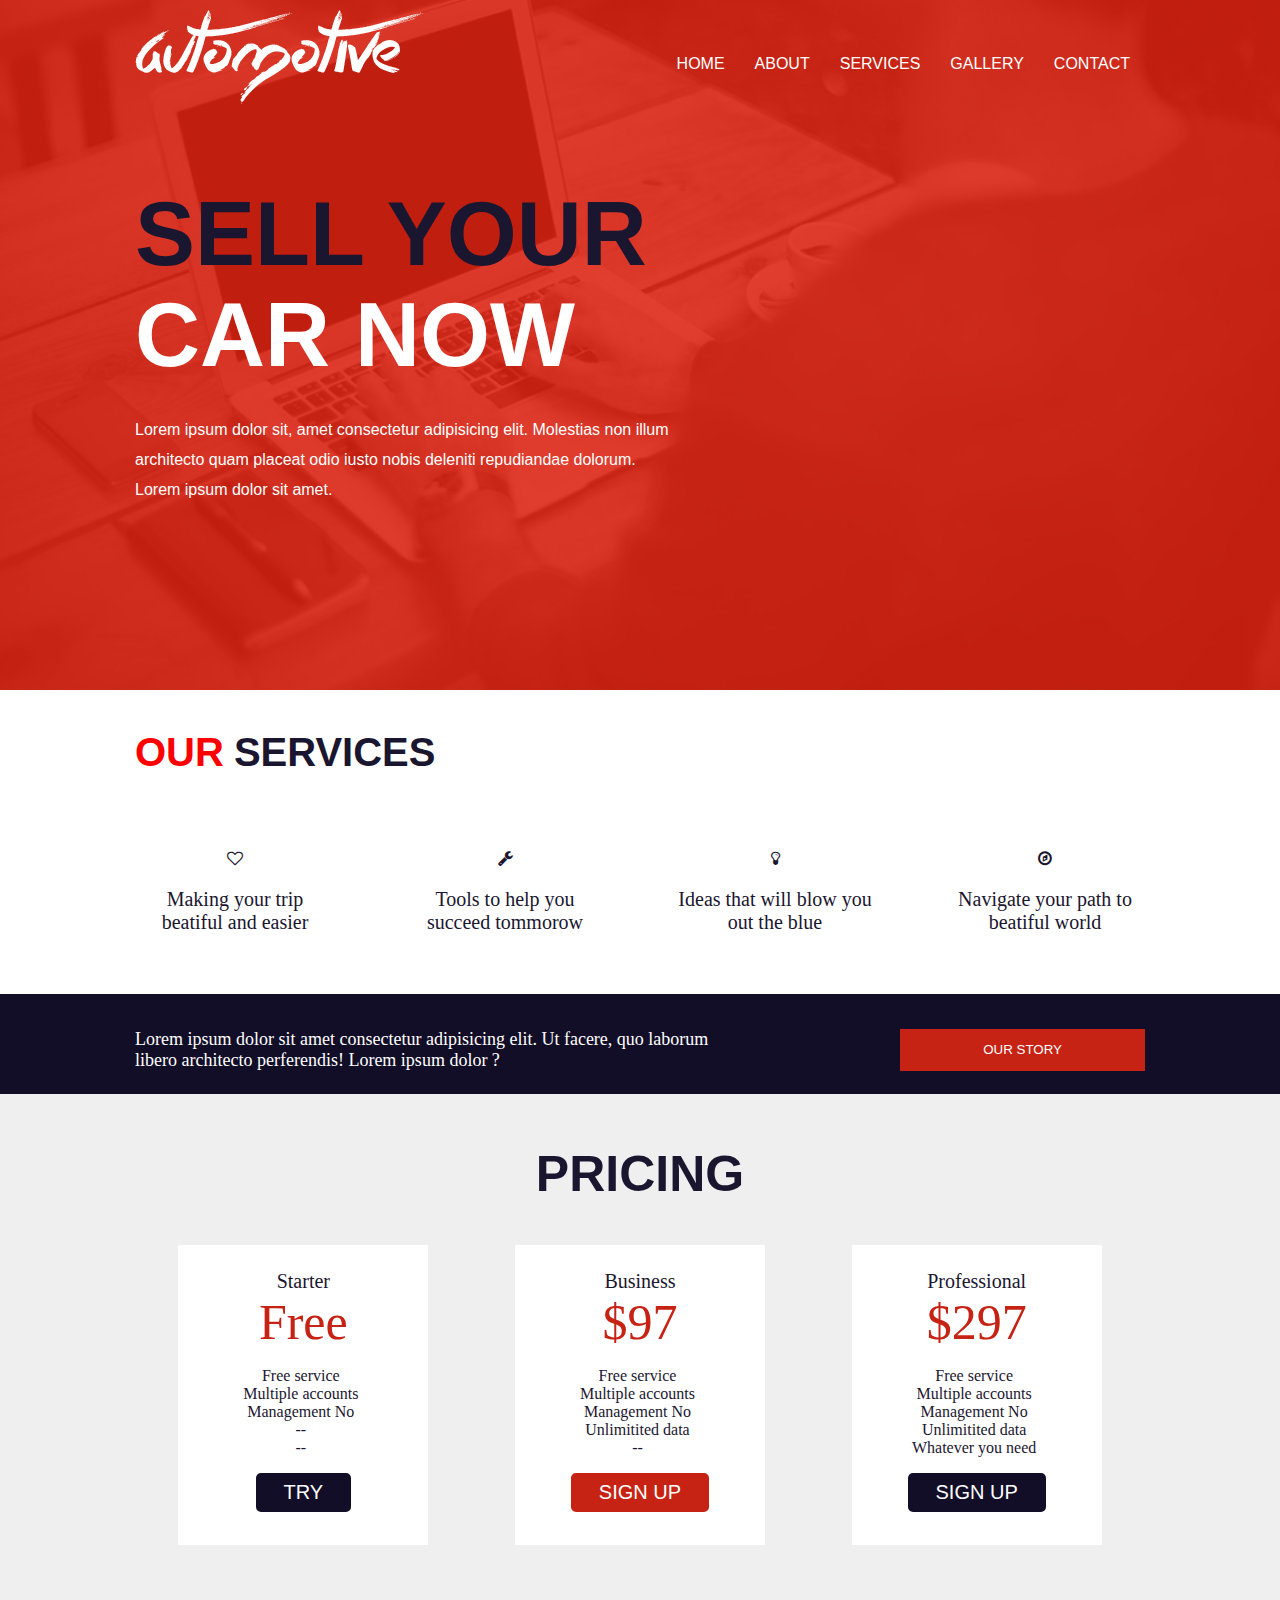
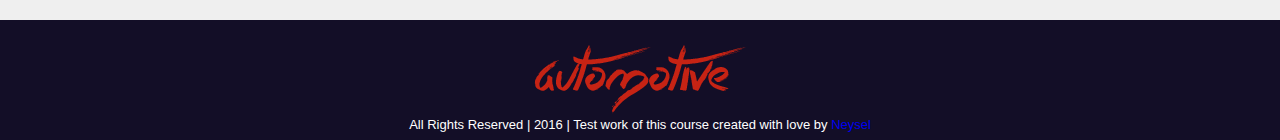
==== commit fdc86a9b: "test solution" ====
--- a/index.html
+++ b/index.html
@@ -4,8 +4,9 @@
     <meta charset="UTF-8">
     <meta name="viewport" content="width=device-width, initial-scale=1.0">
     <link rel="stylesheet" href="css/site_page_work.css">
-    <link rel="stylesheet" href="css/font-awesome.css">
-   
+    <!-- <link rel="stylesheet" href="css/font-awesome.css"> -->
+          <link rel="stylesheet" href="https://cdnjs.cloudflare.com/ajax/libs/font-awesome/4.5.0/css/font-awesome.min.css"/>
+     
     <title>Document</title>
 </head>
 <body>
--- a/css/site_page_work.css
+++ b/css/site_page_work.css
@@ -199,2334 +199,3 @@
 
 /* TEST TEST */
 
-@font-face {
-    font-family: 'FontAwesome';
-    src: url('../fonts/fontawesome-webfont.eot?v=4.7.0');
-    src: url('../fonts/fontawesome-webfont.eot?#iefix&v=4.7.0') format('embedded-opentype'), url('../fonts/fontawesome-webfont.woff2?v=4.7.0') format('woff2'), url('../fonts/fontawesome-webfont.woff?v=4.7.0') format('woff'), url('../fonts/fontawesome-webfont.ttf?v=4.7.0') format('truetype'), url('../fonts/fontawesome-webfont.svg?v=4.7.0#fontawesomeregular') format('svg');
-    font-weight: normal;
-    font-style: normal;
-  }
-  .fa {
-    display: inline-block;
-    font: normal normal normal 14px/1 FontAwesome;
-    font-size: inherit;
-    text-rendering: auto;
-    -webkit-font-smoothing: antialiased;
-    -moz-osx-font-smoothing: grayscale;
-  }
-  /* makes the font 33% larger relative to the icon container */
-  .fa-lg {
-    font-size: 1.33333333em;
-    line-height: 0.75em;
-    vertical-align: -15%;
-  }
-  .fa-2x {
-    font-size: 2em;
-  }
-  .fa-3x {
-    font-size: 3em;
-  }
-  .fa-4x {
-    font-size: 4em;
-  }
-  .fa-5x {
-    font-size: 5em;
-  }
-  .fa-fw {
-    width: 1.28571429em;
-    text-align: center;
-  }
-  .fa-ul {
-    padding-left: 0;
-    margin-left: 2.14285714em;
-    list-style-type: none;
-  }
-  .fa-ul > li {
-    position: relative;
-  }
-  .fa-li {
-    position: absolute;
-    left: -2.14285714em;
-    width: 2.14285714em;
-    top: 0.14285714em;
-    text-align: center;
-  }
-  .fa-li.fa-lg {
-    left: -1.85714286em;
-  }
-  .fa-border {
-    padding: .2em .25em .15em;
-    border: solid 0.08em #eeeeee;
-    border-radius: .1em;
-  }
-  .fa-pull-left {
-    float: left;
-  }
-  .fa-pull-right {
-    float: right;
-  }
-  .fa.fa-pull-left {
-    margin-right: .3em;
-  }
-  .fa.fa-pull-right {
-    margin-left: .3em;
-  }
-  /* Deprecated as of 4.4.0 */
-  .pull-right {
-    float: right;
-  }
-  .pull-left {
-    float: left;
-  }
-  .fa.pull-left {
-    margin-right: .3em;
-  }
-  .fa.pull-right {
-    margin-left: .3em;
-  }
-  .fa-spin {
-    -webkit-animation: fa-spin 2s infinite linear;
-    animation: fa-spin 2s infinite linear;
-  }
-  .fa-pulse {
-    -webkit-animation: fa-spin 1s infinite steps(8);
-    animation: fa-spin 1s infinite steps(8);
-  }
-  @-webkit-keyframes fa-spin {
-    0% {
-      -webkit-transform: rotate(0deg);
-      transform: rotate(0deg);
-    }
-    100% {
-      -webkit-transform: rotate(359deg);
-      transform: rotate(359deg);
-    }
-  }
-  @keyframes fa-spin {
-    0% {
-      -webkit-transform: rotate(0deg);
-      transform: rotate(0deg);
-    }
-    100% {
-      -webkit-transform: rotate(359deg);
-      transform: rotate(359deg);
-    }
-  }
-  .fa-rotate-90 {
-    -ms-filter: "progid:DXImageTransform.Microsoft.BasicImage(rotation=1)";
-    -webkit-transform: rotate(90deg);
-    -ms-transform: rotate(90deg);
-    transform: rotate(90deg);
-  }
-  .fa-rotate-180 {
-    -ms-filter: "progid:DXImageTransform.Microsoft.BasicImage(rotation=2)";
-    -webkit-transform: rotate(180deg);
-    -ms-transform: rotate(180deg);
-    transform: rotate(180deg);
-  }
-  .fa-rotate-270 {
-    -ms-filter: "progid:DXImageTransform.Microsoft.BasicImage(rotation=3)";
-    -webkit-transform: rotate(270deg);
-    -ms-transform: rotate(270deg);
-    transform: rotate(270deg);
-  }
-  .fa-flip-horizontal {
-    -ms-filter: "progid:DXImageTransform.Microsoft.BasicImage(rotation=0, mirror=1)";
-    -webkit-transform: scale(-1, 1);
-    -ms-transform: scale(-1, 1);
-    transform: scale(-1, 1);
-  }
-  .fa-flip-vertical {
-    -ms-filter: "progid:DXImageTransform.Microsoft.BasicImage(rotation=2, mirror=1)";
-    -webkit-transform: scale(1, -1);
-    -ms-transform: scale(1, -1);
-    transform: scale(1, -1);
-  }
-  :root .fa-rotate-90,
-  :root .fa-rotate-180,
-  :root .fa-rotate-270,
-  :root .fa-flip-horizontal,
-  :root .fa-flip-vertical {
-    filter: none;
-  }
-  .fa-stack {
-    position: relative;
-    display: inline-block;
-    width: 2em;
-    height: 2em;
-    line-height: 2em;
-    vertical-align: middle;
-  }
-  .fa-stack-1x,
-  .fa-stack-2x {
-    position: absolute;
-    left: 0;
-    width: 100%;
-    text-align: center;
-  }
-  .fa-stack-1x {
-    line-height: inherit;
-  }
-  .fa-stack-2x {
-    font-size: 2em;
-  }
-  .fa-inverse {
-    color: #ffffff;
-  }
-  /* Font Awesome uses the Unicode Private Use Area (PUA) to ensure screen
-     readers do not read off random characters that represent icons */
-  .fa-glass:before {
-    content: "\f000";
-  }
-  .fa-music:before {
-    content: "\f001";
-  }
-  .fa-search:before {
-    content: "\f002";
-  }
-  .fa-envelope-o:before {
-    content: "\f003";
-  }
-  .fa-heart:before {
-    content: "\f004";
-  }
-  .fa-star:before {
-    content: "\f005";
-  }
-  .fa-star-o:before {
-    content: "\f006";
-  }
-  .fa-user:before {
-    content: "\f007";
-  }
-  .fa-film:before {
-    content: "\f008";
-  }
-  .fa-th-large:before {
-    content: "\f009";
-  }
-  .fa-th:before {
-    content: "\f00a";
-  }
-  .fa-th-list:before {
-    content: "\f00b";
-  }
-  .fa-check:before {
-    content: "\f00c";
-  }
-  .fa-remove:before,
-  .fa-close:before,
-  .fa-times:before {
-    content: "\f00d";
-  }
-  .fa-search-plus:before {
-    content: "\f00e";
-  }
-  .fa-search-minus:before {
-    content: "\f010";
-  }
-  .fa-power-off:before {
-    content: "\f011";
-  }
-  .fa-signal:before {
-    content: "\f012";
-  }
-  .fa-gear:before,
-  .fa-cog:before {
-    content: "\f013";
-  }
-  .fa-trash-o:before {
-    content: "\f014";
-  }
-  .fa-home:before {
-    content: "\f015";
-  }
-  .fa-file-o:before {
-    content: "\f016";
-  }
-  .fa-clock-o:before {
-    content: "\f017";
-  }
-  .fa-road:before {
-    content: "\f018";
-  }
-  .fa-download:before {
-    content: "\f019";
-  }
-  .fa-arrow-circle-o-down:before {
-    content: "\f01a";
-  }
-  .fa-arrow-circle-o-up:before {
-    content: "\f01b";
-  }
-  .fa-inbox:before {
-    content: "\f01c";
-  }
-  .fa-play-circle-o:before {
-    content: "\f01d";
-  }
-  .fa-rotate-right:before,
-  .fa-repeat:before {
-    content: "\f01e";
-  }
-  .fa-refresh:before {
-    content: "\f021";
-  }
-  .fa-list-alt:before {
-    content: "\f022";
-  }
-  .fa-lock:before {
-    content: "\f023";
-  }
-  .fa-flag:before {
-    content: "\f024";
-  }
-  .fa-headphones:before {
-    content: "\f025";
-  }
-  .fa-volume-off:before {
-    content: "\f026";
-  }
-  .fa-volume-down:before {
-    content: "\f027";
-  }
-  .fa-volume-up:before {
-    content: "\f028";
-  }
-  .fa-qrcode:before {
-    content: "\f029";
-  }
-  .fa-barcode:before {
-    content: "\f02a";
-  }
-  .fa-tag:before {
-    content: "\f02b";
-  }
-  .fa-tags:before {
-    content: "\f02c";
-  }
-  .fa-book:before {
-    content: "\f02d";
-  }
-  .fa-bookmark:before {
-    content: "\f02e";
-  }
-  .fa-print:before {
-    content: "\f02f";
-  }
-  .fa-camera:before {
-    content: "\f030";
-  }
-  .fa-font:before {
-    content: "\f031";
-  }
-  .fa-bold:before {
-    content: "\f032";
-  }
-  .fa-italic:before {
-    content: "\f033";
-  }
-  .fa-text-height:before {
-    content: "\f034";
-  }
-  .fa-text-width:before {
-    content: "\f035";
-  }
-  .fa-align-left:before {
-    content: "\f036";
-  }
-  .fa-align-center:before {
-    content: "\f037";
-  }
-  .fa-align-right:before {
-    content: "\f038";
-  }
-  .fa-align-justify:before {
-    content: "\f039";
-  }
-  .fa-list:before {
-    content: "\f03a";
-  }
-  .fa-dedent:before,
-  .fa-outdent:before {
-    content: "\f03b";
-  }
-  .fa-indent:before {
-    content: "\f03c";
-  }
-  .fa-video-camera:before {
-    content: "\f03d";
-  }
-  .fa-photo:before,
-  .fa-image:before,
-  .fa-picture-o:before {
-    content: "\f03e";
-  }
-  .fa-pencil:before {
-    content: "\f040";
-  }
-  .fa-map-marker:before {
-    content: "\f041";
-  }
-  .fa-adjust:before {
-    content: "\f042";
-  }
-  .fa-tint:before {
-    content: "\f043";
-  }
-  .fa-edit:before,
-  .fa-pencil-square-o:before {
-    content: "\f044";
-  }
-  .fa-share-square-o:before {
-    content: "\f045";
-  }
-  .fa-check-square-o:before {
-    content: "\f046";
-  }
-  .fa-arrows:before {
-    content: "\f047";
-  }
-  .fa-step-backward:before {
-    content: "\f048";
-  }
-  .fa-fast-backward:before {
-    content: "\f049";
-  }
-  .fa-backward:before {
-    content: "\f04a";
-  }
-  .fa-play:before {
-    content: "\f04b";
-  }
-  .fa-pause:before {
-    content: "\f04c";
-  }
-  .fa-stop:before {
-    content: "\f04d";
-  }
-  .fa-forward:before {
-    content: "\f04e";
-  }
-  .fa-fast-forward:before {
-    content: "\f050";
-  }
-  .fa-step-forward:before {
-    content: "\f051";
-  }
-  .fa-eject:before {
-    content: "\f052";
-  }
-  .fa-chevron-left:before {
-    content: "\f053";
-  }
-  .fa-chevron-right:before {
-    content: "\f054";
-  }
-  .fa-plus-circle:before {
-    content: "\f055";
-  }
-  .fa-minus-circle:before {
-    content: "\f056";
-  }
-  .fa-times-circle:before {
-    content: "\f057";
-  }
-  .fa-check-circle:before {
-    content: "\f058";
-  }
-  .fa-question-circle:before {
-    content: "\f059";
-  }
-  .fa-info-circle:before {
-    content: "\f05a";
-  }
-  .fa-crosshairs:before {
-    content: "\f05b";
-  }
-  .fa-times-circle-o:before {
-    content: "\f05c";
-  }
-  .fa-check-circle-o:before {
-    content: "\f05d";
-  }
-  .fa-ban:before {
-    content: "\f05e";
-  }
-  .fa-arrow-left:before {
-    content: "\f060";
-  }
-  .fa-arrow-right:before {
-    content: "\f061";
-  }
-  .fa-arrow-up:before {
-    content: "\f062";
-  }
-  .fa-arrow-down:before {
-    content: "\f063";
-  }
-  .fa-mail-forward:before,
-  .fa-share:before {
-    content: "\f064";
-  }
-  .fa-expand:before {
-    content: "\f065";
-  }
-  .fa-compress:before {
-    content: "\f066";
-  }
-  .fa-plus:before {
-    content: "\f067";
-  }
-  .fa-minus:before {
-    content: "\f068";
-  }
-  .fa-asterisk:before {
-    content: "\f069";
-  }
-  .fa-exclamation-circle:before {
-    content: "\f06a";
-  }
-  .fa-gift:before {
-    content: "\f06b";
-  }
-  .fa-leaf:before {
-    content: "\f06c";
-  }
-  .fa-fire:before {
-    content: "\f06d";
-  }
-  .fa-eye:before {
-    content: "\f06e";
-  }
-  .fa-eye-slash:before {
-    content: "\f070";
-  }
-  .fa-warning:before,
-  .fa-exclamation-triangle:before {
-    content: "\f071";
-  }
-  .fa-plane:before {
-    content: "\f072";
-  }
-  .fa-calendar:before {
-    content: "\f073";
-  }
-  .fa-random:before {
-    content: "\f074";
-  }
-  .fa-comment:before {
-    content: "\f075";
-  }
-  .fa-magnet:before {
-    content: "\f076";
-  }
-  .fa-chevron-up:before {
-    content: "\f077";
-  }
-  .fa-chevron-down:before {
-    content: "\f078";
-  }
-  .fa-retweet:before {
-    content: "\f079";
-  }
-  .fa-shopping-cart:before {
-    content: "\f07a";
-  }
-  .fa-folder:before {
-    content: "\f07b";
-  }
-  .fa-folder-open:before {
-    content: "\f07c";
-  }
-  .fa-arrows-v:before {
-    content: "\f07d";
-  }
-  .fa-arrows-h:before {
-    content: "\f07e";
-  }
-  .fa-bar-chart-o:before,
-  .fa-bar-chart:before {
-    content: "\f080";
-  }
-  .fa-twitter-square:before {
-    content: "\f081";
-  }
-  .fa-facebook-square:before {
-    content: "\f082";
-  }
-  .fa-camera-retro:before {
-    content: "\f083";
-  }
-  .fa-key:before {
-    content: "\f084";
-  }
-  .fa-gears:before,
-  .fa-cogs:before {
-    content: "\f085";
-  }
-  .fa-comments:before {
-    content: "\f086";
-  }
-  .fa-thumbs-o-up:before {
-    content: "\f087";
-  }
-  .fa-thumbs-o-down:before {
-    content: "\f088";
-  }
-  .fa-star-half:before {
-    content: "\f089";
-  }
-  .fa-heart-o:before {
-    content: "\f08a";
-  }
-  .fa-sign-out:before {
-    content: "\f08b";
-  }
-  .fa-linkedin-square:before {
-    content: "\f08c";
-  }
-  .fa-thumb-tack:before {
-    content: "\f08d";
-  }
-  .fa-external-link:before {
-    content: "\f08e";
-  }
-  .fa-sign-in:before {
-    content: "\f090";
-  }
-  .fa-trophy:before {
-    content: "\f091";
-  }
-  .fa-github-square:before {
-    content: "\f092";
-  }
-  .fa-upload:before {
-    content: "\f093";
-  }
-  .fa-lemon-o:before {
-    content: "\f094";
-  }
-  .fa-phone:before {
-    content: "\f095";
-  }
-  .fa-square-o:before {
-    content: "\f096";
-  }
-  .fa-bookmark-o:before {
-    content: "\f097";
-  }
-  .fa-phone-square:before {
-    content: "\f098";
-  }
-  .fa-twitter:before {
-    content: "\f099";
-  }
-  .fa-facebook-f:before,
-  .fa-facebook:before {
-    content: "\f09a";
-  }
-  .fa-github:before {
-    content: "\f09b";
-  }
-  .fa-unlock:before {
-    content: "\f09c";
-  }
-  .fa-credit-card:before {
-    content: "\f09d";
-  }
-  .fa-feed:before,
-  .fa-rss:before {
-    content: "\f09e";
-  }
-  .fa-hdd-o:before {
-    content: "\f0a0";
-  }
-  .fa-bullhorn:before {
-    content: "\f0a1";
-  }
-  .fa-bell:before {
-    content: "\f0f3";
-  }
-  .fa-certificate:before {
-    content: "\f0a3";
-  }
-  .fa-hand-o-right:before {
-    content: "\f0a4";
-  }
-  .fa-hand-o-left:before {
-    content: "\f0a5";
-  }
-  .fa-hand-o-up:before {
-    content: "\f0a6";
-  }
-  .fa-hand-o-down:before {
-    content: "\f0a7";
-  }
-  .fa-arrow-circle-left:before {
-    content: "\f0a8";
-  }
-  .fa-arrow-circle-right:before {
-    content: "\f0a9";
-  }
-  .fa-arrow-circle-up:before {
-    content: "\f0aa";
-  }
-  .fa-arrow-circle-down:before {
-    content: "\f0ab";
-  }
-  .fa-globe:before {
-    content: "\f0ac";
-  }
-  .fa-wrench:before {
-    content: "\f0ad";
-  }
-  .fa-tasks:before {
-    content: "\f0ae";
-  }
-  .fa-filter:before {
-    content: "\f0b0";
-  }
-  .fa-briefcase:before {
-    content: "\f0b1";
-  }
-  .fa-arrows-alt:before {
-    content: "\f0b2";
-  }
-  .fa-group:before,
-  .fa-users:before {
-    content: "\f0c0";
-  }
-  .fa-chain:before,
-  .fa-link:before {
-    content: "\f0c1";
-  }
-  .fa-cloud:before {
-    content: "\f0c2";
-  }
-  .fa-flask:before {
-    content: "\f0c3";
-  }
-  .fa-cut:before,
-  .fa-scissors:before {
-    content: "\f0c4";
-  }
-  .fa-copy:before,
-  .fa-files-o:before {
-    content: "\f0c5";
-  }
-  .fa-paperclip:before {
-    content: "\f0c6";
-  }
-  .fa-save:before,
-  .fa-floppy-o:before {
-    content: "\f0c7";
-  }
-  .fa-square:before {
-    content: "\f0c8";
-  }
-  .fa-navicon:before,
-  .fa-reorder:before,
-  .fa-bars:before {
-    content: "\f0c9";
-  }
-  .fa-list-ul:before {
-    content: "\f0ca";
-  }
-  .fa-list-ol:before {
-    content: "\f0cb";
-  }
-  .fa-strikethrough:before {
-    content: "\f0cc";
-  }
-  .fa-underline:before {
-    content: "\f0cd";
-  }
-  .fa-table:before {
-    content: "\f0ce";
-  }
-  .fa-magic:before {
-    content: "\f0d0";
-  }
-  .fa-truck:before {
-    content: "\f0d1";
-  }
-  .fa-pinterest:before {
-    content: "\f0d2";
-  }
-  .fa-pinterest-square:before {
-    content: "\f0d3";
-  }
-  .fa-google-plus-square:before {
-    content: "\f0d4";
-  }
-  .fa-google-plus:before {
-    content: "\f0d5";
-  }
-  .fa-money:before {
-    content: "\f0d6";
-  }
-  .fa-caret-down:before {
-    content: "\f0d7";
-  }
-  .fa-caret-up:before {
-    content: "\f0d8";
-  }
-  .fa-caret-left:before {
-    content: "\f0d9";
-  }
-  .fa-caret-right:before {
-    content: "\f0da";
-  }
-  .fa-columns:before {
-    content: "\f0db";
-  }
-  .fa-unsorted:before,
-  .fa-sort:before {
-    content: "\f0dc";
-  }
-  .fa-sort-down:before,
-  .fa-sort-desc:before {
-    content: "\f0dd";
-  }
-  .fa-sort-up:before,
-  .fa-sort-asc:before {
-    content: "\f0de";
-  }
-  .fa-envelope:before {
-    content: "\f0e0";
-  }
-  .fa-linkedin:before {
-    content: "\f0e1";
-  }
-  .fa-rotate-left:before,
-  .fa-undo:before {
-    content: "\f0e2";
-  }
-  .fa-legal:before,
-  .fa-gavel:before {
-    content: "\f0e3";
-  }
-  .fa-dashboard:before,
-  .fa-tachometer:before {
-    content: "\f0e4";
-  }
-  .fa-comment-o:before {
-    content: "\f0e5";
-  }
-  .fa-comments-o:before {
-    content: "\f0e6";
-  }
-  .fa-flash:before,
-  .fa-bolt:before {
-    content: "\f0e7";
-  }
-  .fa-sitemap:before {
-    content: "\f0e8";
-  }
-  .fa-umbrella:before {
-    content: "\f0e9";
-  }
-  .fa-paste:before,
-  .fa-clipboard:before {
-    content: "\f0ea";
-  }
-  .fa-lightbulb-o:before {
-    content: "\f0eb";
-  }
-  .fa-exchange:before {
-    content: "\f0ec";
-  }
-  .fa-cloud-download:before {
-    content: "\f0ed";
-  }
-  .fa-cloud-upload:before {
-    content: "\f0ee";
-  }
-  .fa-user-md:before {
-    content: "\f0f0";
-  }
-  .fa-stethoscope:before {
-    content: "\f0f1";
-  }
-  .fa-suitcase:before {
-    content: "\f0f2";
-  }
-  .fa-bell-o:before {
-    content: "\f0a2";
-  }
-  .fa-coffee:before {
-    content: "\f0f4";
-  }
-  .fa-cutlery:before {
-    content: "\f0f5";
-  }
-  .fa-file-text-o:before {
-    content: "\f0f6";
-  }
-  .fa-building-o:before {
-    content: "\f0f7";
-  }
-  .fa-hospital-o:before {
-    content: "\f0f8";
-  }
-  .fa-ambulance:before {
-    content: "\f0f9";
-  }
-  .fa-medkit:before {
-    content: "\f0fa";
-  }
-  .fa-fighter-jet:before {
-    content: "\f0fb";
-  }
-  .fa-beer:before {
-    content: "\f0fc";
-  }
-  .fa-h-square:before {
-    content: "\f0fd";
-  }
-  .fa-plus-square:before {
-    content: "\f0fe";
-  }
-  .fa-angle-double-left:before {
-    content: "\f100";
-  }
-  .fa-angle-double-right:before {
-    content: "\f101";
-  }
-  .fa-angle-double-up:before {
-    content: "\f102";
-  }
-  .fa-angle-double-down:before {
-    content: "\f103";
-  }
-  .fa-angle-left:before {
-    content: "\f104";
-  }
-  .fa-angle-right:before {
-    content: "\f105";
-  }
-  .fa-angle-up:before {
-    content: "\f106";
-  }
-  .fa-angle-down:before {
-    content: "\f107";
-  }
-  .fa-desktop:before {
-    content: "\f108";
-  }
-  .fa-laptop:before {
-    content: "\f109";
-  }
-  .fa-tablet:before {
-    content: "\f10a";
-  }
-  .fa-mobile-phone:before,
-  .fa-mobile:before {
-    content: "\f10b";
-  }
-  .fa-circle-o:before {
-    content: "\f10c";
-  }
-  .fa-quote-left:before {
-    content: "\f10d";
-  }
-  .fa-quote-right:before {
-    content: "\f10e";
-  }
-  .fa-spinner:before {
-    content: "\f110";
-  }
-  .fa-circle:before {
-    content: "\f111";
-  }
-  .fa-mail-reply:before,
-  .fa-reply:before {
-    content: "\f112";
-  }
-  .fa-github-alt:before {
-    content: "\f113";
-  }
-  .fa-folder-o:before {
-    content: "\f114";
-  }
-  .fa-folder-open-o:before {
-    content: "\f115";
-  }
-  .fa-smile-o:before {
-    content: "\f118";
-  }
-  .fa-frown-o:before {
-    content: "\f119";
-  }
-  .fa-meh-o:before {
-    content: "\f11a";
-  }
-  .fa-gamepad:before {
-    content: "\f11b";
-  }
-  .fa-keyboard-o:before {
-    content: "\f11c";
-  }
-  .fa-flag-o:before {
-    content: "\f11d";
-  }
-  .fa-flag-checkered:before {
-    content: "\f11e";
-  }
-  .fa-terminal:before {
-    content: "\f120";
-  }
-  .fa-code:before {
-    content: "\f121";
-  }
-  .fa-mail-reply-all:before,
-  .fa-reply-all:before {
-    content: "\f122";
-  }
-  .fa-star-half-empty:before,
-  .fa-star-half-full:before,
-  .fa-star-half-o:before {
-    content: "\f123";
-  }
-  .fa-location-arrow:before {
-    content: "\f124";
-  }
-  .fa-crop:before {
-    content: "\f125";
-  }
-  .fa-code-fork:before {
-    content: "\f126";
-  }
-  .fa-unlink:before,
-  .fa-chain-broken:before {
-    content: "\f127";
-  }
-  .fa-question:before {
-    content: "\f128";
-  }
-  .fa-info:before {
-    content: "\f129";
-  }
-  .fa-exclamation:before {
-    content: "\f12a";
-  }
-  .fa-superscript:before {
-    content: "\f12b";
-  }
-  .fa-subscript:before {
-    content: "\f12c";
-  }
-  .fa-eraser:before {
-    content: "\f12d";
-  }
-  .fa-puzzle-piece:before {
-    content: "\f12e";
-  }
-  .fa-microphone:before {
-    content: "\f130";
-  }
-  .fa-microphone-slash:before {
-    content: "\f131";
-  }
-  .fa-shield:before {
-    content: "\f132";
-  }
-  .fa-calendar-o:before {
-    content: "\f133";
-  }
-  .fa-fire-extinguisher:before {
-    content: "\f134";
-  }
-  .fa-rocket:before {
-    content: "\f135";
-  }
-  .fa-maxcdn:before {
-    content: "\f136";
-  }
-  .fa-chevron-circle-left:before {
-    content: "\f137";
-  }
-  .fa-chevron-circle-right:before {
-    content: "\f138";
-  }
-  .fa-chevron-circle-up:before {
-    content: "\f139";
-  }
-  .fa-chevron-circle-down:before {
-    content: "\f13a";
-  }
-  .fa-html5:before {
-    content: "\f13b";
-  }
-  .fa-css3:before {
-    content: "\f13c";
-  }
-  .fa-anchor:before {
-    content: "\f13d";
-  }
-  .fa-unlock-alt:before {
-    content: "\f13e";
-  }
-  .fa-bullseye:before {
-    content: "\f140";
-  }
-  .fa-ellipsis-h:before {
-    content: "\f141";
-  }
-  .fa-ellipsis-v:before {
-    content: "\f142";
-  }
-  .fa-rss-square:before {
-    content: "\f143";
-  }
-  .fa-play-circle:before {
-    content: "\f144";
-  }
-  .fa-ticket:before {
-    content: "\f145";
-  }
-  .fa-minus-square:before {
-    content: "\f146";
-  }
-  .fa-minus-square-o:before {
-    content: "\f147";
-  }
-  .fa-level-up:before {
-    content: "\f148";
-  }
-  .fa-level-down:before {
-    content: "\f149";
-  }
-  .fa-check-square:before {
-    content: "\f14a";
-  }
-  .fa-pencil-square:before {
-    content: "\f14b";
-  }
-  .fa-external-link-square:before {
-    content: "\f14c";
-  }
-  .fa-share-square:before {
-    content: "\f14d";
-  }
-  .fa-compass:before {
-    content: "\f14e";
-  }
-  .fa-toggle-down:before,
-  .fa-caret-square-o-down:before {
-    content: "\f150";
-  }
-  .fa-toggle-up:before,
-  .fa-caret-square-o-up:before {
-    content: "\f151";
-  }
-  .fa-toggle-right:before,
-  .fa-caret-square-o-right:before {
-    content: "\f152";
-  }
-  .fa-euro:before,
-  .fa-eur:before {
-    content: "\f153";
-  }
-  .fa-gbp:before {
-    content: "\f154";
-  }
-  .fa-dollar:before,
-  .fa-usd:before {
-    content: "\f155";
-  }
-  .fa-rupee:before,
-  .fa-inr:before {
-    content: "\f156";
-  }
-  .fa-cny:before,
-  .fa-rmb:before,
-  .fa-yen:before,
-  .fa-jpy:before {
-    content: "\f157";
-  }
-  .fa-ruble:before,
-  .fa-rouble:before,
-  .fa-rub:before {
-    content: "\f158";
-  }
-  .fa-won:before,
-  .fa-krw:before {
-    content: "\f159";
-  }
-  .fa-bitcoin:before,
-  .fa-btc:before {
-    content: "\f15a";
-  }
-  .fa-file:before {
-    content: "\f15b";
-  }
-  .fa-file-text:before {
-    content: "\f15c";
-  }
-  .fa-sort-alpha-asc:before {
-    content: "\f15d";
-  }
-  .fa-sort-alpha-desc:before {
-    content: "\f15e";
-  }
-  .fa-sort-amount-asc:before {
-    content: "\f160";
-  }
-  .fa-sort-amount-desc:before {
-    content: "\f161";
-  }
-  .fa-sort-numeric-asc:before {
-    content: "\f162";
-  }
-  .fa-sort-numeric-desc:before {
-    content: "\f163";
-  }
-  .fa-thumbs-up:before {
-    content: "\f164";
-  }
-  .fa-thumbs-down:before {
-    content: "\f165";
-  }
-  .fa-youtube-square:before {
-    content: "\f166";
-  }
-  .fa-youtube:before {
-    content: "\f167";
-  }
-  .fa-xing:before {
-    content: "\f168";
-  }
-  .fa-xing-square:before {
-    content: "\f169";
-  }
-  .fa-youtube-play:before {
-    content: "\f16a";
-  }
-  .fa-dropbox:before {
-    content: "\f16b";
-  }
-  .fa-stack-overflow:before {
-    content: "\f16c";
-  }
-  .fa-instagram:before {
-    content: "\f16d";
-  }
-  .fa-flickr:before {
-    content: "\f16e";
-  }
-  .fa-adn:before {
-    content: "\f170";
-  }
-  .fa-bitbucket:before {
-    content: "\f171";
-  }
-  .fa-bitbucket-square:before {
-    content: "\f172";
-  }
-  .fa-tumblr:before {
-    content: "\f173";
-  }
-  .fa-tumblr-square:before {
-    content: "\f174";
-  }
-  .fa-long-arrow-down:before {
-    content: "\f175";
-  }
-  .fa-long-arrow-up:before {
-    content: "\f176";
-  }
-  .fa-long-arrow-left:before {
-    content: "\f177";
-  }
-  .fa-long-arrow-right:before {
-    content: "\f178";
-  }
-  .fa-apple:before {
-    content: "\f179";
-  }
-  .fa-windows:before {
-    content: "\f17a";
-  }
-  .fa-android:before {
-    content: "\f17b";
-  }
-  .fa-linux:before {
-    content: "\f17c";
-  }
-  .fa-dribbble:before {
-    content: "\f17d";
-  }
-  .fa-skype:before {
-    content: "\f17e";
-  }
-  .fa-foursquare:before {
-    content: "\f180";
-  }
-  .fa-trello:before {
-    content: "\f181";
-  }
-  .fa-female:before {
-    content: "\f182";
-  }
-  .fa-male:before {
-    content: "\f183";
-  }
-  .fa-gittip:before,
-  .fa-gratipay:before {
-    content: "\f184";
-  }
-  .fa-sun-o:before {
-    content: "\f185";
-  }
-  .fa-moon-o:before {
-    content: "\f186";
-  }
-  .fa-archive:before {
-    content: "\f187";
-  }
-  .fa-bug:before {
-    content: "\f188";
-  }
-  .fa-vk:before {
-    content: "\f189";
-  }
-  .fa-weibo:before {
-    content: "\f18a";
-  }
-  .fa-renren:before {
-    content: "\f18b";
-  }
-  .fa-pagelines:before {
-    content: "\f18c";
-  }
-  .fa-stack-exchange:before {
-    content: "\f18d";
-  }
-  .fa-arrow-circle-o-right:before {
-    content: "\f18e";
-  }
-  .fa-arrow-circle-o-left:before {
-    content: "\f190";
-  }
-  .fa-toggle-left:before,
-  .fa-caret-square-o-left:before {
-    content: "\f191";
-  }
-  .fa-dot-circle-o:before {
-    content: "\f192";
-  }
-  .fa-wheelchair:before {
-    content: "\f193";
-  }
-  .fa-vimeo-square:before {
-    content: "\f194";
-  }
-  .fa-turkish-lira:before,
-  .fa-try:before {
-    content: "\f195";
-  }
-  .fa-plus-square-o:before {
-    content: "\f196";
-  }
-  .fa-space-shuttle:before {
-    content: "\f197";
-  }
-  .fa-slack:before {
-    content: "\f198";
-  }
-  .fa-envelope-square:before {
-    content: "\f199";
-  }
-  .fa-wordpress:before {
-    content: "\f19a";
-  }
-  .fa-openid:before {
-    content: "\f19b";
-  }
-  .fa-institution:before,
-  .fa-bank:before,
-  .fa-university:before {
-    content: "\f19c";
-  }
-  .fa-mortar-board:before,
-  .fa-graduation-cap:before {
-    content: "\f19d";
-  }
-  .fa-yahoo:before {
-    content: "\f19e";
-  }
-  .fa-google:before {
-    content: "\f1a0";
-  }
-  .fa-reddit:before {
-    content: "\f1a1";
-  }
-  .fa-reddit-square:before {
-    content: "\f1a2";
-  }
-  .fa-stumbleupon-circle:before {
-    content: "\f1a3";
-  }
-  .fa-stumbleupon:before {
-    content: "\f1a4";
-  }
-  .fa-delicious:before {
-    content: "\f1a5";
-  }
-  .fa-digg:before {
-    content: "\f1a6";
-  }
-  .fa-pied-piper-pp:before {
-    content: "\f1a7";
-  }
-  .fa-pied-piper-alt:before {
-    content: "\f1a8";
-  }
-  .fa-drupal:before {
-    content: "\f1a9";
-  }
-  .fa-joomla:before {
-    content: "\f1aa";
-  }
-  .fa-language:before {
-    content: "\f1ab";
-  }
-  .fa-fax:before {
-    content: "\f1ac";
-  }
-  .fa-building:before {
-    content: "\f1ad";
-  }
-  .fa-child:before {
-    content: "\f1ae";
-  }
-  .fa-paw:before {
-    content: "\f1b0";
-  }
-  .fa-spoon:before {
-    content: "\f1b1";
-  }
-  .fa-cube:before {
-    content: "\f1b2";
-  }
-  .fa-cubes:before {
-    content: "\f1b3";
-  }
-  .fa-behance:before {
-    content: "\f1b4";
-  }
-  .fa-behance-square:before {
-    content: "\f1b5";
-  }
-  .fa-steam:before {
-    content: "\f1b6";
-  }
-  .fa-steam-square:before {
-    content: "\f1b7";
-  }
-  .fa-recycle:before {
-    content: "\f1b8";
-  }
-  .fa-automobile:before,
-  .fa-car:before {
-    content: "\f1b9";
-  }
-  .fa-cab:before,
-  .fa-taxi:before {
-    content: "\f1ba";
-  }
-  .fa-tree:before {
-    content: "\f1bb";
-  }
-  .fa-spotify:before {
-    content: "\f1bc";
-  }
-  .fa-deviantart:before {
-    content: "\f1bd";
-  }
-  .fa-soundcloud:before {
-    content: "\f1be";
-  }
-  .fa-database:before {
-    content: "\f1c0";
-  }
-  .fa-file-pdf-o:before {
-    content: "\f1c1";
-  }
-  .fa-file-word-o:before {
-    content: "\f1c2";
-  }
-  .fa-file-excel-o:before {
-    content: "\f1c3";
-  }
-  .fa-file-powerpoint-o:before {
-    content: "\f1c4";
-  }
-  .fa-file-photo-o:before,
-  .fa-file-picture-o:before,
-  .fa-file-image-o:before {
-    content: "\f1c5";
-  }
-  .fa-file-zip-o:before,
-  .fa-file-archive-o:before {
-    content: "\f1c6";
-  }
-  .fa-file-sound-o:before,
-  .fa-file-audio-o:before {
-    content: "\f1c7";
-  }
-  .fa-file-movie-o:before,
-  .fa-file-video-o:before {
-    content: "\f1c8";
-  }
-  .fa-file-code-o:before {
-    content: "\f1c9";
-  }
-  .fa-vine:before {
-    content: "\f1ca";
-  }
-  .fa-codepen:before {
-    content: "\f1cb";
-  }
-  .fa-jsfiddle:before {
-    content: "\f1cc";
-  }
-  .fa-life-bouy:before,
-  .fa-life-buoy:before,
-  .fa-life-saver:before,
-  .fa-support:before,
-  .fa-life-ring:before {
-    content: "\f1cd";
-  }
-  .fa-circle-o-notch:before {
-    content: "\f1ce";
-  }
-  .fa-ra:before,
-  .fa-resistance:before,
-  .fa-rebel:before {
-    content: "\f1d0";
-  }
-  .fa-ge:before,
-  .fa-empire:before {
-    content: "\f1d1";
-  }
-  .fa-git-square:before {
-    content: "\f1d2";
-  }
-  .fa-git:before {
-    content: "\f1d3";
-  }
-  .fa-y-combinator-square:before,
-  .fa-yc-square:before,
-  .fa-hacker-news:before {
-    content: "\f1d4";
-  }
-  .fa-tencent-weibo:before {
-    content: "\f1d5";
-  }
-  .fa-qq:before {
-    content: "\f1d6";
-  }
-  .fa-wechat:before,
-  .fa-weixin:before {
-    content: "\f1d7";
-  }
-  .fa-send:before,
-  .fa-paper-plane:before {
-    content: "\f1d8";
-  }
-  .fa-send-o:before,
-  .fa-paper-plane-o:before {
-    content: "\f1d9";
-  }
-  .fa-history:before {
-    content: "\f1da";
-  }
-  .fa-circle-thin:before {
-    content: "\f1db";
-  }
-  .fa-header:before {
-    content: "\f1dc";
-  }
-  .fa-paragraph:before {
-    content: "\f1dd";
-  }
-  .fa-sliders:before {
-    content: "\f1de";
-  }
-  .fa-share-alt:before {
-    content: "\f1e0";
-  }
-  .fa-share-alt-square:before {
-    content: "\f1e1";
-  }
-  .fa-bomb:before {
-    content: "\f1e2";
-  }
-  .fa-soccer-ball-o:before,
-  .fa-futbol-o:before {
-    content: "\f1e3";
-  }
-  .fa-tty:before {
-    content: "\f1e4";
-  }
-  .fa-binoculars:before {
-    content: "\f1e5";
-  }
-  .fa-plug:before {
-    content: "\f1e6";
-  }
-  .fa-slideshare:before {
-    content: "\f1e7";
-  }
-  .fa-twitch:before {
-    content: "\f1e8";
-  }
-  .fa-yelp:before {
-    content: "\f1e9";
-  }
-  .fa-newspaper-o:before {
-    content: "\f1ea";
-  }
-  .fa-wifi:before {
-    content: "\f1eb";
-  }
-  .fa-calculator:before {
-    content: "\f1ec";
-  }
-  .fa-paypal:before {
-    content: "\f1ed";
-  }
-  .fa-google-wallet:before {
-    content: "\f1ee";
-  }
-  .fa-cc-visa:before {
-    content: "\f1f0";
-  }
-  .fa-cc-mastercard:before {
-    content: "\f1f1";
-  }
-  .fa-cc-discover:before {
-    content: "\f1f2";
-  }
-  .fa-cc-amex:before {
-    content: "\f1f3";
-  }
-  .fa-cc-paypal:before {
-    content: "\f1f4";
-  }
-  .fa-cc-stripe:before {
-    content: "\f1f5";
-  }
-  .fa-bell-slash:before {
-    content: "\f1f6";
-  }
-  .fa-bell-slash-o:before {
-    content: "\f1f7";
-  }
-  .fa-trash:before {
-    content: "\f1f8";
-  }
-  .fa-copyright:before {
-    content: "\f1f9";
-  }
-  .fa-at:before {
-    content: "\f1fa";
-  }
-  .fa-eyedropper:before {
-    content: "\f1fb";
-  }
-  .fa-paint-brush:before {
-    content: "\f1fc";
-  }
-  .fa-birthday-cake:before {
-    content: "\f1fd";
-  }
-  .fa-area-chart:before {
-    content: "\f1fe";
-  }
-  .fa-pie-chart:before {
-    content: "\f200";
-  }
-  .fa-line-chart:before {
-    content: "\f201";
-  }
-  .fa-lastfm:before {
-    content: "\f202";
-  }
-  .fa-lastfm-square:before {
-    content: "\f203";
-  }
-  .fa-toggle-off:before {
-    content: "\f204";
-  }
-  .fa-toggle-on:before {
-    content: "\f205";
-  }
-  .fa-bicycle:before {
-    content: "\f206";
-  }
-  .fa-bus:before {
-    content: "\f207";
-  }
-  .fa-ioxhost:before {
-    content: "\f208";
-  }
-  .fa-angellist:before {
-    content: "\f209";
-  }
-  .fa-cc:before {
-    content: "\f20a";
-  }
-  .fa-shekel:before,
-  .fa-sheqel:before,
-  .fa-ils:before {
-    content: "\f20b";
-  }
-  .fa-meanpath:before {
-    content: "\f20c";
-  }
-  .fa-buysellads:before {
-    content: "\f20d";
-  }
-  .fa-connectdevelop:before {
-    content: "\f20e";
-  }
-  .fa-dashcube:before {
-    content: "\f210";
-  }
-  .fa-forumbee:before {
-    content: "\f211";
-  }
-  .fa-leanpub:before {
-    content: "\f212";
-  }
-  .fa-sellsy:before {
-    content: "\f213";
-  }
-  .fa-shirtsinbulk:before {
-    content: "\f214";
-  }
-  .fa-simplybuilt:before {
-    content: "\f215";
-  }
-  .fa-skyatlas:before {
-    content: "\f216";
-  }
-  .fa-cart-plus:before {
-    content: "\f217";
-  }
-  .fa-cart-arrow-down:before {
-    content: "\f218";
-  }
-  .fa-diamond:before {
-    content: "\f219";
-  }
-  .fa-ship:before {
-    content: "\f21a";
-  }
-  .fa-user-secret:before {
-    content: "\f21b";
-  }
-  .fa-motorcycle:before {
-    content: "\f21c";
-  }
-  .fa-street-view:before {
-    content: "\f21d";
-  }
-  .fa-heartbeat:before {
-    content: "\f21e";
-  }
-  .fa-venus:before {
-    content: "\f221";
-  }
-  .fa-mars:before {
-    content: "\f222";
-  }
-  .fa-mercury:before {
-    content: "\f223";
-  }
-  .fa-intersex:before,
-  .fa-transgender:before {
-    content: "\f224";
-  }
-  .fa-transgender-alt:before {
-    content: "\f225";
-  }
-  .fa-venus-double:before {
-    content: "\f226";
-  }
-  .fa-mars-double:before {
-    content: "\f227";
-  }
-  .fa-venus-mars:before {
-    content: "\f228";
-  }
-  .fa-mars-stroke:before {
-    content: "\f229";
-  }
-  .fa-mars-stroke-v:before {
-    content: "\f22a";
-  }
-  .fa-mars-stroke-h:before {
-    content: "\f22b";
-  }
-  .fa-neuter:before {
-    content: "\f22c";
-  }
-  .fa-genderless:before {
-    content: "\f22d";
-  }
-  .fa-facebook-official:before {
-    content: "\f230";
-  }
-  .fa-pinterest-p:before {
-    content: "\f231";
-  }
-  .fa-whatsapp:before {
-    content: "\f232";
-  }
-  .fa-server:before {
-    content: "\f233";
-  }
-  .fa-user-plus:before {
-    content: "\f234";
-  }
-  .fa-user-times:before {
-    content: "\f235";
-  }
-  .fa-hotel:before,
-  .fa-bed:before {
-    content: "\f236";
-  }
-  .fa-viacoin:before {
-    content: "\f237";
-  }
-  .fa-train:before {
-    content: "\f238";
-  }
-  .fa-subway:before {
-    content: "\f239";
-  }
-  .fa-medium:before {
-    content: "\f23a";
-  }
-  .fa-yc:before,
-  .fa-y-combinator:before {
-    content: "\f23b";
-  }
-  .fa-optin-monster:before {
-    content: "\f23c";
-  }
-  .fa-opencart:before {
-    content: "\f23d";
-  }
-  .fa-expeditedssl:before {
-    content: "\f23e";
-  }
-  .fa-battery-4:before,
-  .fa-battery:before,
-  .fa-battery-full:before {
-    content: "\f240";
-  }
-  .fa-battery-3:before,
-  .fa-battery-three-quarters:before {
-    content: "\f241";
-  }
-  .fa-battery-2:before,
-  .fa-battery-half:before {
-    content: "\f242";
-  }
-  .fa-battery-1:before,
-  .fa-battery-quarter:before {
-    content: "\f243";
-  }
-  .fa-battery-0:before,
-  .fa-battery-empty:before {
-    content: "\f244";
-  }
-  .fa-mouse-pointer:before {
-    content: "\f245";
-  }
-  .fa-i-cursor:before {
-    content: "\f246";
-  }
-  .fa-object-group:before {
-    content: "\f247";
-  }
-  .fa-object-ungroup:before {
-    content: "\f248";
-  }
-  .fa-sticky-note:before {
-    content: "\f249";
-  }
-  .fa-sticky-note-o:before {
-    content: "\f24a";
-  }
-  .fa-cc-jcb:before {
-    content: "\f24b";
-  }
-  .fa-cc-diners-club:before {
-    content: "\f24c";
-  }
-  .fa-clone:before {
-    content: "\f24d";
-  }
-  .fa-balance-scale:before {
-    content: "\f24e";
-  }
-  .fa-hourglass-o:before {
-    content: "\f250";
-  }
-  .fa-hourglass-1:before,
-  .fa-hourglass-start:before {
-    content: "\f251";
-  }
-  .fa-hourglass-2:before,
-  .fa-hourglass-half:before {
-    content: "\f252";
-  }
-  .fa-hourglass-3:before,
-  .fa-hourglass-end:before {
-    content: "\f253";
-  }
-  .fa-hourglass:before {
-    content: "\f254";
-  }
-  .fa-hand-grab-o:before,
-  .fa-hand-rock-o:before {
-    content: "\f255";
-  }
-  .fa-hand-stop-o:before,
-  .fa-hand-paper-o:before {
-    content: "\f256";
-  }
-  .fa-hand-scissors-o:before {
-    content: "\f257";
-  }
-  .fa-hand-lizard-o:before {
-    content: "\f258";
-  }
-  .fa-hand-spock-o:before {
-    content: "\f259";
-  }
-  .fa-hand-pointer-o:before {
-    content: "\f25a";
-  }
-  .fa-hand-peace-o:before {
-    content: "\f25b";
-  }
-  .fa-trademark:before {
-    content: "\f25c";
-  }
-  .fa-registered:before {
-    content: "\f25d";
-  }
-  .fa-creative-commons:before {
-    content: "\f25e";
-  }
-  .fa-gg:before {
-    content: "\f260";
-  }
-  .fa-gg-circle:before {
-    content: "\f261";
-  }
-  .fa-tripadvisor:before {
-    content: "\f262";
-  }
-  .fa-odnoklassniki:before {
-    content: "\f263";
-  }
-  .fa-odnoklassniki-square:before {
-    content: "\f264";
-  }
-  .fa-get-pocket:before {
-    content: "\f265";
-  }
-  .fa-wikipedia-w:before {
-    content: "\f266";
-  }
-  .fa-safari:before {
-    content: "\f267";
-  }
-  .fa-chrome:before {
-    content: "\f268";
-  }
-  .fa-firefox:before {
-    content: "\f269";
-  }
-  .fa-opera:before {
-    content: "\f26a";
-  }
-  .fa-internet-explorer:before {
-    content: "\f26b";
-  }
-  .fa-tv:before,
-  .fa-television:before {
-    content: "\f26c";
-  }
-  .fa-contao:before {
-    content: "\f26d";
-  }
-  .fa-500px:before {
-    content: "\f26e";
-  }
-  .fa-amazon:before {
-    content: "\f270";
-  }
-  .fa-calendar-plus-o:before {
-    content: "\f271";
-  }
-  .fa-calendar-minus-o:before {
-    content: "\f272";
-  }
-  .fa-calendar-times-o:before {
-    content: "\f273";
-  }
-  .fa-calendar-check-o:before {
-    content: "\f274";
-  }
-  .fa-industry:before {
-    content: "\f275";
-  }
-  .fa-map-pin:before {
-    content: "\f276";
-  }
-  .fa-map-signs:before {
-    content: "\f277";
-  }
-  .fa-map-o:before {
-    content: "\f278";
-  }
-  .fa-map:before {
-    content: "\f279";
-  }
-  .fa-commenting:before {
-    content: "\f27a";
-  }
-  .fa-commenting-o:before {
-    content: "\f27b";
-  }
-  .fa-houzz:before {
-    content: "\f27c";
-  }
-  .fa-vimeo:before {
-    content: "\f27d";
-  }
-  .fa-black-tie:before {
-    content: "\f27e";
-  }
-  .fa-fonticons:before {
-    content: "\f280";
-  }
-  .fa-reddit-alien:before {
-    content: "\f281";
-  }
-  .fa-edge:before {
-    content: "\f282";
-  }
-  .fa-credit-card-alt:before {
-    content: "\f283";
-  }
-  .fa-codiepie:before {
-    content: "\f284";
-  }
-  .fa-modx:before {
-    content: "\f285";
-  }
-  .fa-fort-awesome:before {
-    content: "\f286";
-  }
-  .fa-usb:before {
-    content: "\f287";
-  }
-  .fa-product-hunt:before {
-    content: "\f288";
-  }
-  .fa-mixcloud:before {
-    content: "\f289";
-  }
-  .fa-scribd:before {
-    content: "\f28a";
-  }
-  .fa-pause-circle:before {
-    content: "\f28b";
-  }
-  .fa-pause-circle-o:before {
-    content: "\f28c";
-  }
-  .fa-stop-circle:before {
-    content: "\f28d";
-  }
-  .fa-stop-circle-o:before {
-    content: "\f28e";
-  }
-  .fa-shopping-bag:before {
-    content: "\f290";
-  }
-  .fa-shopping-basket:before {
-    content: "\f291";
-  }
-  .fa-hashtag:before {
-    content: "\f292";
-  }
-  .fa-bluetooth:before {
-    content: "\f293";
-  }
-  .fa-bluetooth-b:before {
-    content: "\f294";
-  }
-  .fa-percent:before {
-    content: "\f295";
-  }
-  .fa-gitlab:before {
-    content: "\f296";
-  }
-  .fa-wpbeginner:before {
-    content: "\f297";
-  }
-  .fa-wpforms:before {
-    content: "\f298";
-  }
-  .fa-envira:before {
-    content: "\f299";
-  }
-  .fa-universal-access:before {
-    content: "\f29a";
-  }
-  .fa-wheelchair-alt:before {
-    content: "\f29b";
-  }
-  .fa-question-circle-o:before {
-    content: "\f29c";
-  }
-  .fa-blind:before {
-    content: "\f29d";
-  }
-  .fa-audio-description:before {
-    content: "\f29e";
-  }
-  .fa-volume-control-phone:before {
-    content: "\f2a0";
-  }
-  .fa-braille:before {
-    content: "\f2a1";
-  }
-  .fa-assistive-listening-systems:before {
-    content: "\f2a2";
-  }
-  .fa-asl-interpreting:before,
-  .fa-american-sign-language-interpreting:before {
-    content: "\f2a3";
-  }
-  .fa-deafness:before,
-  .fa-hard-of-hearing:before,
-  .fa-deaf:before {
-    content: "\f2a4";
-  }
-  .fa-glide:before {
-    content: "\f2a5";
-  }
-  .fa-glide-g:before {
-    content: "\f2a6";
-  }
-  .fa-signing:before,
-  .fa-sign-language:before {
-    content: "\f2a7";
-  }
-  .fa-low-vision:before {
-    content: "\f2a8";
-  }
-  .fa-viadeo:before {
-    content: "\f2a9";
-  }
-  .fa-viadeo-square:before {
-    content: "\f2aa";
-  }
-  .fa-snapchat:before {
-    content: "\f2ab";
-  }
-  .fa-snapchat-ghost:before {
-    content: "\f2ac";
-  }
-  .fa-snapchat-square:before {
-    content: "\f2ad";
-  }
-  .fa-pied-piper:before {
-    content: "\f2ae";
-  }
-  .fa-first-order:before {
-    content: "\f2b0";
-  }
-  .fa-yoast:before {
-    content: "\f2b1";
-  }
-  .fa-themeisle:before {
-    content: "\f2b2";
-  }
-  .fa-google-plus-circle:before,
-  .fa-google-plus-official:before {
-    content: "\f2b3";
-  }
-  .fa-fa:before,
-  .fa-font-awesome:before {
-    content: "\f2b4";
-  }
-  .fa-handshake-o:before {
-    content: "\f2b5";
-  }
-  .fa-envelope-open:before {
-    content: "\f2b6";
-  }
-  .fa-envelope-open-o:before {
-    content: "\f2b7";
-  }
-  .fa-linode:before {
-    content: "\f2b8";
-  }
-  .fa-address-book:before {
-    content: "\f2b9";
-  }
-  .fa-address-book-o:before {
-    content: "\f2ba";
-  }
-  .fa-vcard:before,
-  .fa-address-card:before {
-    content: "\f2bb";
-  }
-  .fa-vcard-o:before,
-  .fa-address-card-o:before {
-    content: "\f2bc";
-  }
-  .fa-user-circle:before {
-    content: "\f2bd";
-  }
-  .fa-user-circle-o:before {
-    content: "\f2be";
-  }
-  .fa-user-o:before {
-    content: "\f2c0";
-  }
-  .fa-id-badge:before {
-    content: "\f2c1";
-  }
-  .fa-drivers-license:before,
-  .fa-id-card:before {
-    content: "\f2c2";
-  }
-  .fa-drivers-license-o:before,
-  .fa-id-card-o:before {
-    content: "\f2c3";
-  }
-  .fa-quora:before {
-    content: "\f2c4";
-  }
-  .fa-free-code-camp:before {
-    content: "\f2c5";
-  }
-  .fa-telegram:before {
-    content: "\f2c6";
-  }
-  .fa-thermometer-4:before,
-  .fa-thermometer:before,
-  .fa-thermometer-full:before {
-    content: "\f2c7";
-  }
-  .fa-thermometer-3:before,
-  .fa-thermometer-three-quarters:before {
-    content: "\f2c8";
-  }
-  .fa-thermometer-2:before,
-  .fa-thermometer-half:before {
-    content: "\f2c9";
-  }
-  .fa-thermometer-1:before,
-  .fa-thermometer-quarter:before {
-    content: "\f2ca";
-  }
-  .fa-thermometer-0:before,
-  .fa-thermometer-empty:before {
-    content: "\f2cb";
-  }
-  .fa-shower:before {
-    content: "\f2cc";
-  }
-  .fa-bathtub:before,
-  .fa-s15:before,
-  .fa-bath:before {
-    content: "\f2cd";
-  }
-  .fa-podcast:before {
-    content: "\f2ce";
-  }
-  .fa-window-maximize:before {
-    content: "\f2d0";
-  }
-  .fa-window-minimize:before {
-    content: "\f2d1";
-  }
-  .fa-window-restore:before {
-    content: "\f2d2";
-  }
-  .fa-times-rectangle:before,
-  .fa-window-close:before {
-    content: "\f2d3";
-  }
-  .fa-times-rectangle-o:before,
-  .fa-window-close-o:before {
-    content: "\f2d4";
-  }
-  .fa-bandcamp:before {
-    content: "\f2d5";
-  }
-  .fa-grav:before {
-    content: "\f2d6";
-  }
-  .fa-etsy:before {
-    content: "\f2d7";
-  }
-  .fa-imdb:before {
-    content: "\f2d8";
-  }
-  .fa-ravelry:before {
-    content: "\f2d9";
-  }
-  .fa-eercast:before {
-    content: "\f2da";
-  }
-  .fa-microchip:before {
-    content: "\f2db";
-  }
-  .fa-snowflake-o:before {
-    content: "\f2dc";
-  }
-  .fa-superpowers:before {
-    content: "\f2dd";
-  }
-  .fa-wpexplorer:before {
-    content: "\f2de";
-  }
-  .fa-meetup:before {
-    content: "\f2e0";
-  }
-  .sr-only {
-    position: absolute;
-    width: 1px;
-    height: 1px;
-    padding: 0;
-    margin: -1px;
-    overflow: hidden;
-    clip: rect(0, 0, 0, 0);
-    border: 0;
-  }
-  .sr-only-focusable:active,
-  .sr-only-focusable:focus {
-    position: static;
-    width: auto;
-    height: auto;
-    margin: 0;
-    overflow: visible;
-    clip: auto;
-  }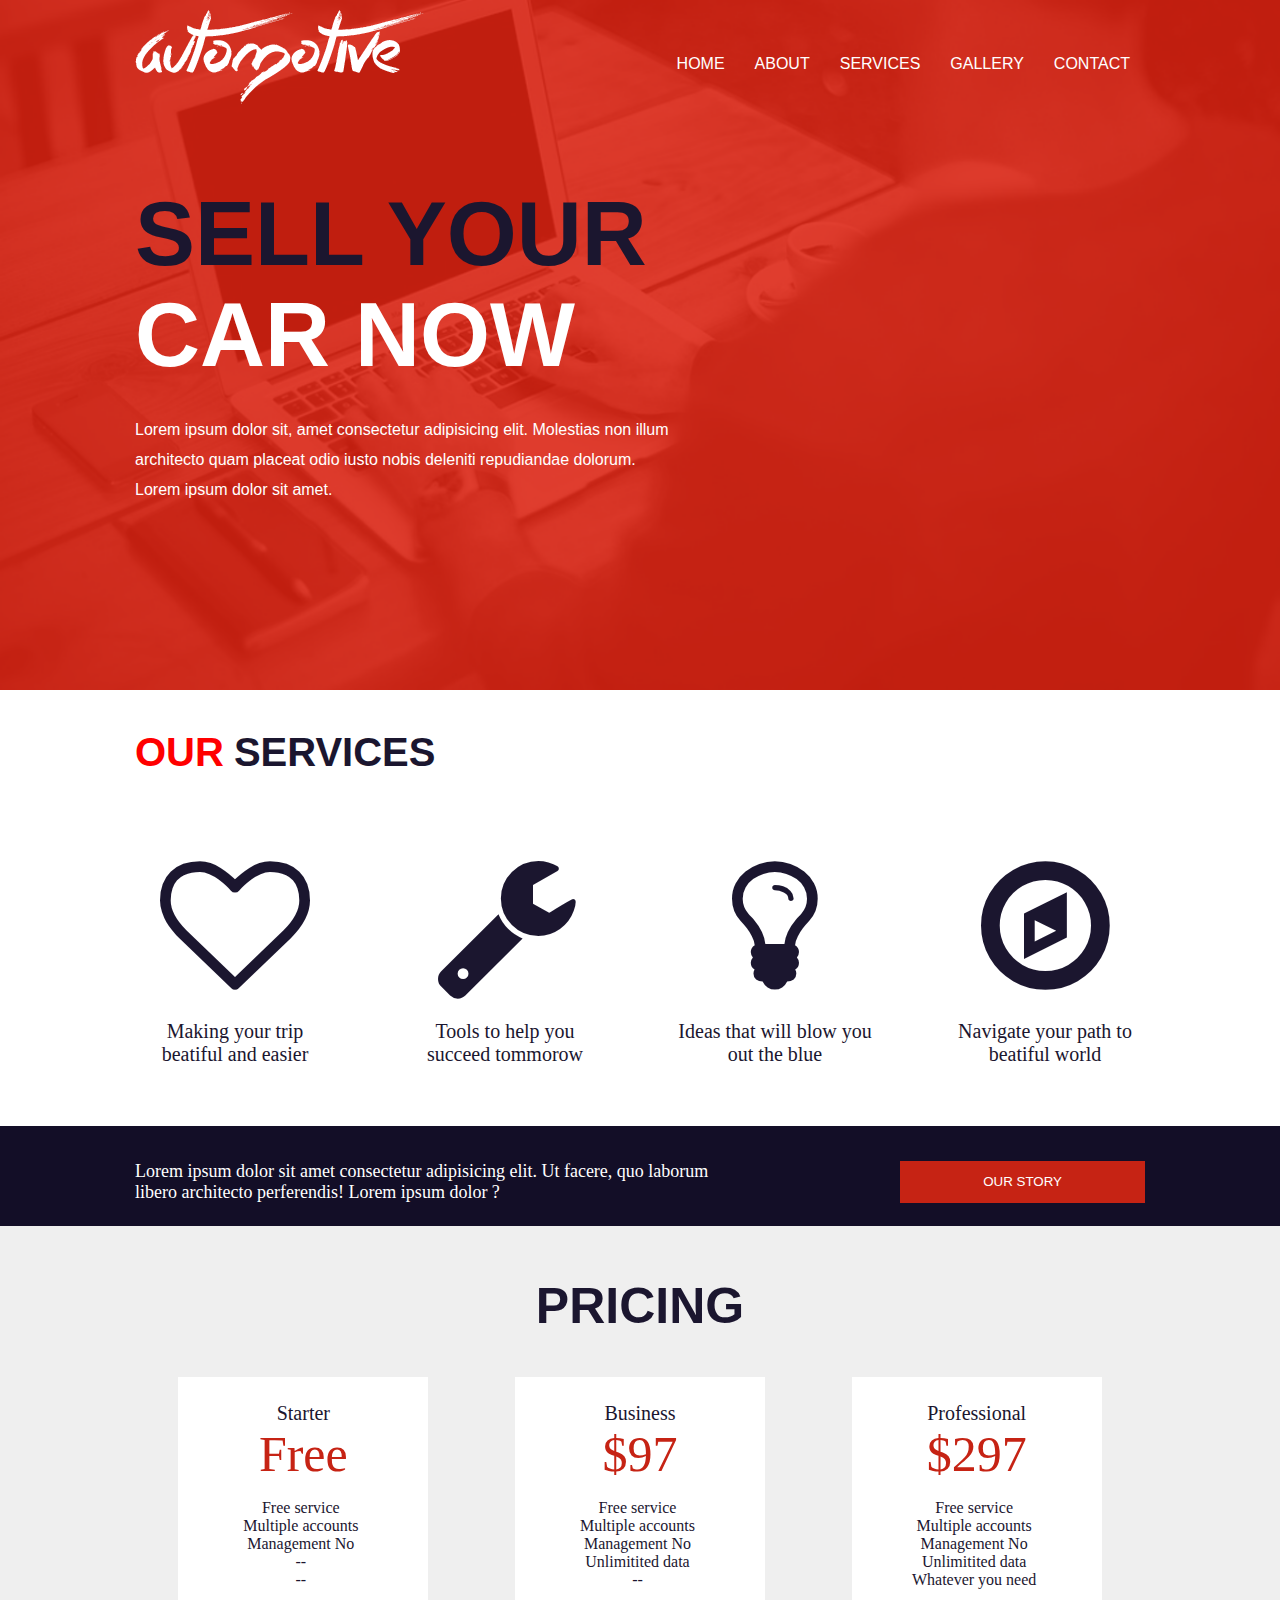
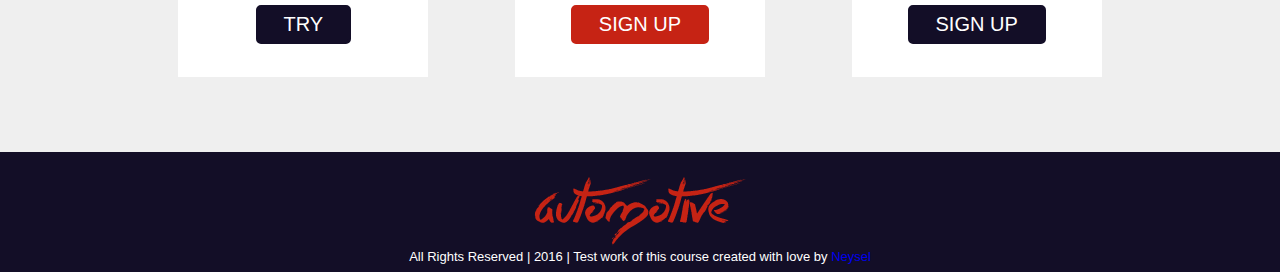
==== commit 65f20edf: "TEST SOLUTION" ====
--- a/index.html
+++ b/index.html
@@ -3,10 +3,9 @@
 <head>
     <meta charset="UTF-8">
     <meta name="viewport" content="width=device-width, initial-scale=1.0">
+    <!-- <link rel="stylesheet" href="css/font-awesome.css"> -->
     <link rel="stylesheet" href="css/site_page_work.css">
-    <!-- <link rel="stylesheet" href="css/font-awesome.css"> -->
-          <link rel="stylesheet" href="https://cdnjs.cloudflare.com/ajax/libs/font-awesome/4.5.0/css/font-awesome.min.css"/>
-     
+    <link rel="stylesheet" href="https://cdnjs.cloudflare.com/ajax/libs/font-awesome/4.7.0/css/font-awesome.css"/>
     <title>Document</title>
 </head>
 <body>
@@ -116,6 +115,6 @@
                 </div>
           </div>
          
-          
+          <!-- <script src="https://kit.fontawesome.com/a45527728e.js" crossorigin="anonymous"></script> -->
 </body>
 </html>--- a/css/site_page_work.css
+++ b/css/site_page_work.css
@@ -91,7 +91,7 @@
 .item {
     width: 200px;
 }
-.fa {
+i.fa {
     font-size: 150px;
 }
 
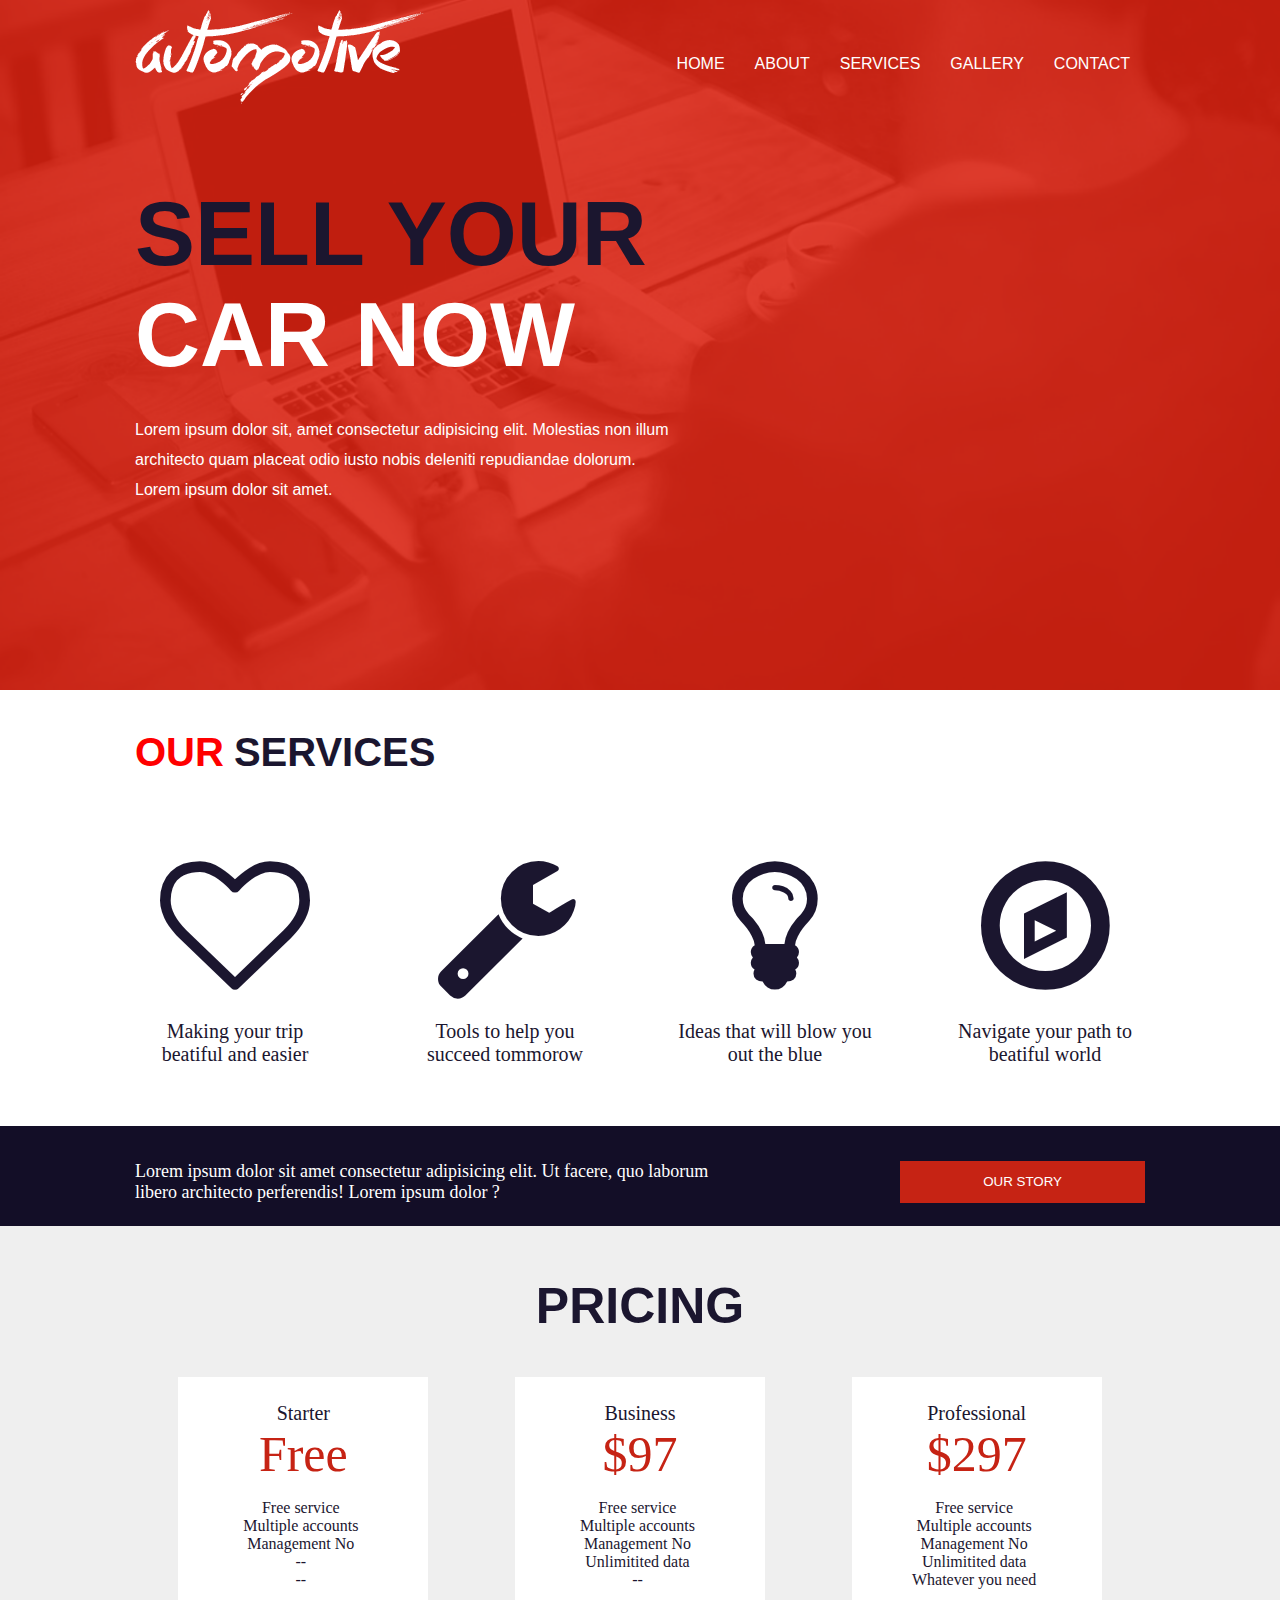
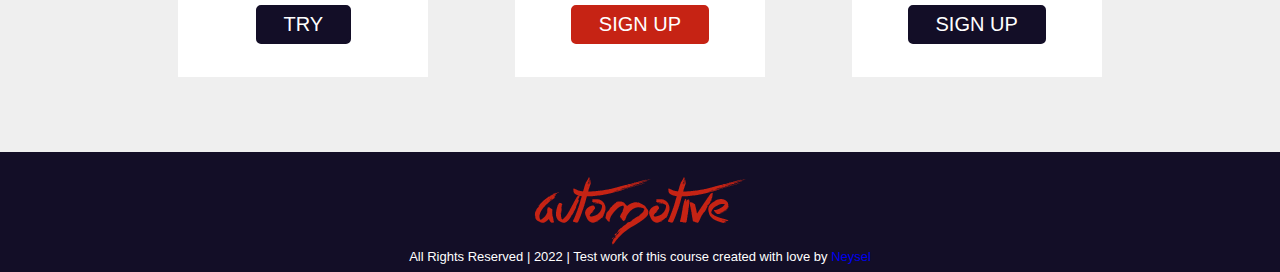
==== commit 6fc1bb97: "Update index.html" ====
--- a/index.html
+++ b/index.html
@@ -108,7 +108,7 @@
                    <div class="box_blue__footer">
                     <div class="container">
                       <img class="logo_copy" src="img/png_for_work/Logo copy.png" alt="">
-                     <div class="footer_text">All Rights Reserved | 2016 | Test work of this course created with love by <a href="#">Neysel</a></div>
+                     <div class="footer_text">All Rights Reserved | 2022 | Test work of this course created with love by <a href="#">Neysel</a></div>
                      
                     </div>
                    </div>
@@ -117,4 +117,4 @@
          
           <!-- <script src="https://kit.fontawesome.com/a45527728e.js" crossorigin="anonymous"></script> -->
 </body>
-</html>+</html>
--- a/css/site_page_work.css
+++ b/css/site_page_work.css
@@ -92,6 +92,9 @@
     width: 200px;
 }
 i.fa {
+    font-size: 150px;
+}
+.fa .fa-compass {
     font-size: 150px;
 }
 
